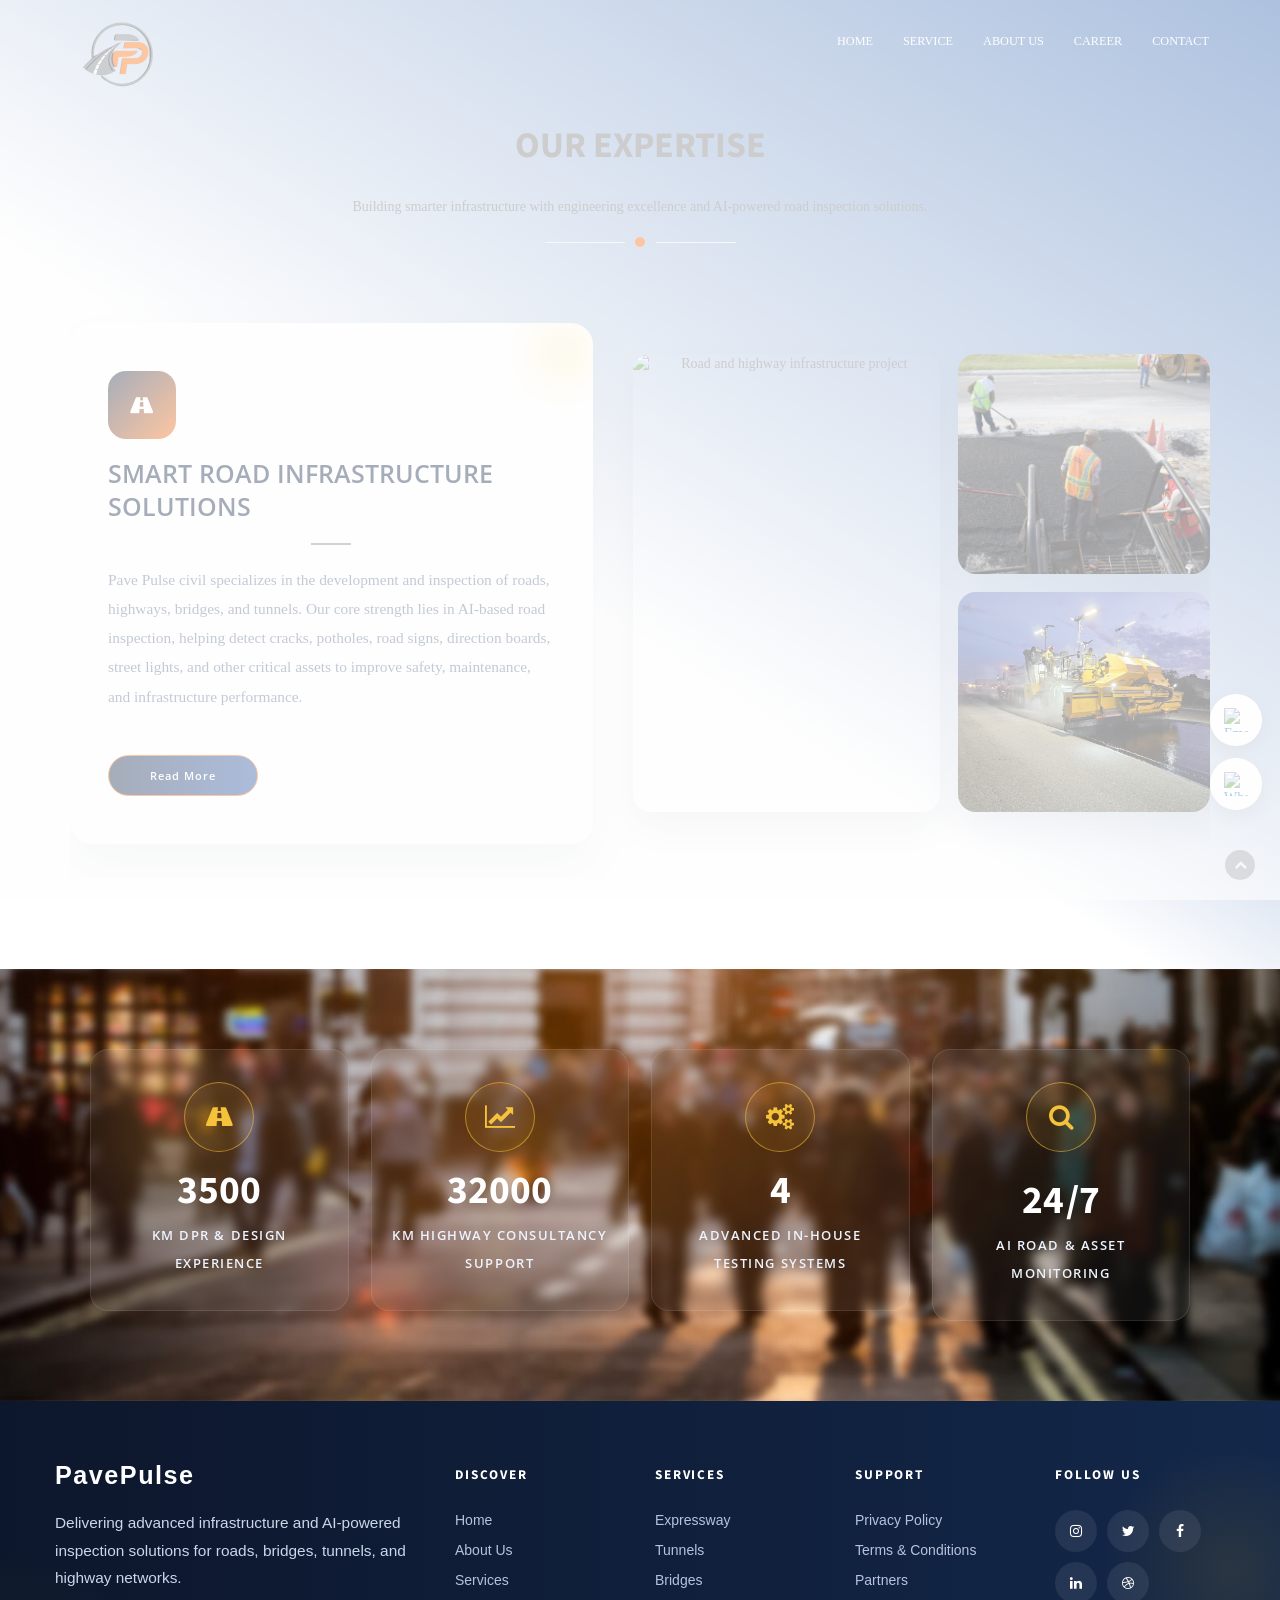
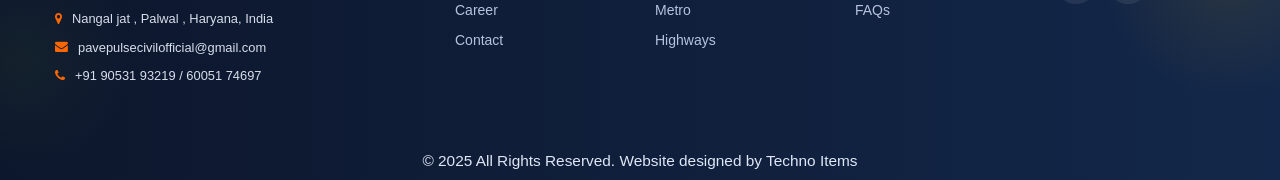
==== about/index.html @ 7c5431e7 "changes" ====
<!doctype html>
<html class="no-js" lang="en">
<head>
    <meta charset="utf-8">
    <meta http-equiv="X-UA-Compatible" content="IE=edge,chrome=1">
    <meta name="description" content="About PavePulse - Learn more about our process, case study, and team.">
    <meta name="viewport" content="width=device-width, initial-scale=1">
    <title>Pave Pulse Civil</title>
    <link rel="icon" href="../assets/images/logo.png" type="image/png">
    <!--Google Fonts link-->
    <link href="https://fonts.googleapis.com/css?family=Source+Sans+Pro:300,300i,400,400i,600,600i,700,700i" rel="stylesheet">
    <link href="https://fonts.googleapis.com/css?family=Open+Sans:300,400,400i,600,600i,700,700i" rel="stylesheet">
    <link rel="stylesheet" href="https://fonts.googleapis.com/css2?family=Kablammo&amp;family=League+Spartan:wght@100..900&amp;family=Playwrite+GB+S:ital,wght@0,100..400;1,100..400&amp;display=swap" />

    <link rel="stylesheet" href="../assets/css/iconfont.css">
    <link rel="stylesheet" href="https://cdnjs.cloudflare.com/ajax/libs/font-awesome/4.7.0/css/font-awesome.min.css">

    <link rel="stylesheet" href="../assets/css/bootstrap.min.css">
    <link href="https://cdnjs.cloudflare.com/ajax/libs/magnific-popup.js/1.1.0/magnific-popup.min.css" rel="stylesheet">

    <link href="https://cdnjs.cloudflare.com/ajax/libs/slick-carousel/1.8.1/slick.min.css" rel="stylesheet">
    <link href="https://cdnjs.cloudflare.com/ajax/libs/slick-carousel/1.8.1/slick-theme.min.css" rel="stylesheet">

    <!--Theme custom css -->
    <link rel="stylesheet" href="../assets/css/style.css">

    <!--Theme Responsive css-->
    <link rel="stylesheet" href="../assets/css/responsive.css" />
</head>

<body data-spy="scroll" data-target=".navbar-collapse">

    <div class="preloader">
        <div class="loaded">&nbsp;</div>
    </div>
    <div class="culmn">
        <div id="header-placeholder"></div>

        <!-- Study Section -->
        <section id="study" class="study text-center wow fadeIn" data-wow-duration="2s" data-wow-dealy="1.5s">
            <div class="container">
                <div class="main_study_area sections">
                    <div class="head_title text-center">
                        <h2>OUR EXPERTISE</h2>
                        <div class="subtitle">
                            Building smarter infrastructure with engineering excellence and AI-powered road inspection solutions.
                        </div>
                        <div class="separator"></div>
                    </div>

                    <div class="study-layout">
                        <div class="study-text-panel">
                            <div class="study-card">
                                <div class="s_study_icon">
                                    <i class="fa fa-road"></i>
                                </div>
                                <h4>SMART ROAD INFRASTRUCTURE SOLUTIONS</h4>
                                <div class="separator3"></div>
                                <p>
                                    Pave Pulse civil specializes in the development and inspection of roads, highways, bridges, and tunnels. Our core strength lies in AI-based road inspection, helping detect cracks, potholes, road signs, direction boards, street lights, and other critical assets to improve safety, maintenance, and infrastructure performance.
                                </p>
                                <a href="#" class="btn btn-lg">Read More</a>
                            </div>
                        </div>

                        <div class="study-gallery-panel">
                            <div class="single_study_gallery">
                                <div class="gallery-item gallery-item--tall">
                                    <img src="../assets/images/build1.jpg" alt="Road and highway infrastructure project" />
                                </div>
                                <div class="gallery-item">
                                    <img src="../assets/images/build2.jpg" alt="Bridge and civil engineering work" />
                                </div>
                                <div class="gallery-item gallery-item--small">
                                    <img src="../assets/images/build3.jpg" alt="AI-based road inspection and monitoring" />
                                </div>
                            </div>
                        </div>
                    </div>
                </div>
            </div>
        </section>
        <!-- End off Study Section -->

        <!-- Counter Section -->
        <section id="counter" class="counter">
            <div class="video_overlay">
                <div class="container">
                    <div class="main_counter_area text-center">
                        <div class="counter-grid">
                            <div class="single_counter">
                                <div class="single_counter_item">
                                    <i class="fa fa-road"></i>
                                    <h2 class="statistic-counter">3500</h2>
                                    <h4>KM DPR & Design Experience</h4>
                                </div>
                            </div>

                            <div class="single_counter">
                                <div class="single_counter_item">
                                    <i class="fa fa-line-chart"></i>
                                    <h2 class="statistic-counter">32000</h2>
                                    <h4>KM Highway Consultancy Support</h4>
                                </div>
                            </div>

                            <div class="single_counter">
                                <div class="single_counter_item">
                                    <i class="fa fa-cogs"></i>
                                    <h2 class="statistic-counter">4</h2>
                                    <h4>Advanced In-House Testing Systems</h4>
                                </div>
                            </div>

                            <div class="single_counter">
                                <div class="single_counter_item">
                                    <i class="fa fa-search"></i>
                                    <h2 style="display:flex; align-items:center; justify-content:center; gap:2px; margin:10px 0;">
                                        <span class="statistic-counter" style="display:inline-block;">24</span>
                                        <span style="display:inline-block;">/7</span>
                                    </h2>
                                    <h4>AI Road & Asset Monitoring</h4>
                                </div>
                            </div>
                        </div>
                    </div>
                </div>
            </div>
        </section> <!-- End of counter section -->

        <div id="footer-placeholder"></div>
    </div>

    <!-- START SCROLL TO TOP  -->
    <div class="scrollup">
        <a href="#"><i class="fa fa-chevron-up"></i></a>
    </div>

    <script src="../assets/js/vendor/jquery-1.11.2.min.js"></script>
    <script src="../assets/js/vendor/bootstrap.min.js"></script>

    <!-- Slick JS -->
    <script src="https://cdnjs.cloudflare.com/ajax/libs/slick-carousel/1.8.1/slick.min.js"></script>
    <script src="../assets/js/plugins.js"></script>
    <script src="../assets/js/main.js"></script>
        <script>
        fetch("../header.html")
        .then(response => response.text())
        .then(data => {
            document.getElementById("header-placeholder").innerHTML = data;
        });

        fetch("../footer.html")
        .then(response => response.text())
        .then(data => {
            document.getElementById("footer-placeholder").innerHTML = data;
        });
    </script>

</body>
</html>
---- assets/css/iconfont.css ----
/*********************************************************************

*  Icon pack: bootstrapThemesCo-icon
*  This Icon pack created by: http://bootstrapthemes.co
*
*  Please keep this disclaimer with my code if you use it. Thanks. :-)
*  Got feedback or questions, ask here:
*  https://github.com/bootstrapthemesco/bootstrapthemes.co/issues

*********************************************************************/

@font-face {
    font-family: 'bootstrapThemesCo-icon';
    src:    url('../fonts/bootstrapThemesCo-icon.eot?dcpptv');
    src:    url('../fonts/bootstrapThemesCo-icon.eot?dcpptv#iefix') format('embedded-opentype'),
        url('../fonts/bootstrapThemesCo-icon.ttf?dcpptv') format('truetype'),
        url('../fonts/bootstrapThemesCo-icon.woff?dcpptv') format('woff'),
        url('../fonts/bootstrapThemesCo-icon.svg?dcpptv#bootstrapThemesCo-icon') format('svg');
    font-weight: normal;
    font-style: normal;
}

.icon {
    /* use !important to prevent issues with browser extensions that change fonts */
    font-family: 'bootstrapThemesCo-icon' !important;
    speak: none;
    font-style: normal;
    font-weight: normal;
    font-variant: normal;
    text-transform: none;
    line-height: 1;

    /* Better Font Rendering =========== */
    -webkit-font-smoothing: antialiased;
    -moz-osx-font-smoothing: grayscale;
}

.icon-agenda:before {
    content: "\eaca";
}
.icon-art:before {
    content: "\eacb";
}
.icon-picture2:before {
    content: "\e827";
}
.icon-bag:before {
    content: "\eacc";
}
.icon-eccommerce:before {
    content: "\eacf";
}
.icon-clock3:before {
    content: "\ead0";
}
.icon-clothes:before {
    content: "\ead1";
}
.icon-commerce-1:before {
    content: "\ead2";
}
.icon-commerce2:before {
    content: "\ead3";
}
.icon-computer2:before {
    content: "\ead4";
}
.icon-crown:before {
    content: "\ead5";
}
.icon-cup:before {
    content: "\ead6";
}
.icon-resturent:before {
    content: "\ead7";
}
.icon-birthday:before {
    content: "\ead8";
}
.icon-drinks:before {
    content: "\ead9";
}
.icon-drinks1:before {
    content: "\eada";
}
.icon-cup1:before {
    content: "\eadb";
}
.icon-pizza1:before {
    content: "\eadc";
}
.icon-bear1:before {
    content: "\eadd";
}
.icon-burger:before {
    content: "\eade";
}
.icon-food-9:before {
    content: "\eadf";
}
.icon-food-10:before {
    content: "\eae0";
}
.icon-food-11:before {
    content: "\eae1";
}
.icon-food-12:before {
    content: "\eae2";
}
.icon-food:before {
    content: "\eae3";
}
.icon-home2:before {
    content: "\eae4";
}
.icon-justice:before {
    content: "\eae5";
}
.icon-light-1:before {
    content: "\eae6";
}
.icon-light:before {
    content: "\eae7";
}
.icon-medical-12:before {
    content: "\eae8";
}
.icon-medical-22:before {
    content: "\eae9";
}
.icon-medical2:before {
    content: "\eaea";
}
.icon-money2:before {
    content: "\eaeb";
}
.icon-mountain:before {
    content: "\eaec";
}
.icon-multimedia-12:before {
    content: "\eaed";
}
.icon-multimedia2:before {
    content: "\eaee";
}
.icon-music-1:before {
    content: "\eaef";
}
.icon-music-2:before {
    content: "\eaf0";
}
.icon-music:before {
    content: "\eaf1";
}
.icon-party-1:before {
    content: "\eaf2";
}
.icon-party:before {
    content: "\eaf3";
}
.icon-people-14:before {
    content: "\eaf4";
}
.icon-people-22:before {
    content: "\eaf5";
}
.icon-people-32:before {
    content: "\eaf6";
}
.icon-people-42:before {
    content: "\eaf7";
}
.icon-people:before {
    content: "\eaf8";
}
.icon-planet:before {
    content: "\eaf9";
}
.icon-present:before {
    content: "\eafa";
}
.icon-restaurant-1:before {
    content: "\eafb";
}
.icon-restaurant2:before {
    content: "\eafc";
}
.icon-science-1:before {
    content: "\eafd";
}
.icon-science:before {
    content: "\eafe";
}
.icon-shapes:before {
    content: "\eaff";
}
.icon-size:before {
    content: "\eb00";
}
.icon-technology-12:before {
    content: "\eb02";
}
.icon-technology-22:before {
    content: "\eb03";
}
.icon-technology:before {
    content: "\eb04";
}
.icon-tool-12:before {
    content: "\eb05";
}
.icon-tool-22:before {
    content: "\eb06";
}
.icon-tool-32:before {
    content: "\eb07";
}
.icon-tool:before {
    content: "\eb08";
}
.icon-typography:before {
    content: "\eb09";
}
.icon-vintage-1:before {
    content: "\eb0a";
}
.icon-vintage-2:before {
    content: "\eb0b";
}
.icon-vintage2:before {
    content: "\eb0c";
}
.icon-wrench:before {
    content: "\eb0d";
}
.icon-bank31:before {
    content: "\e902";
}
.icon-bank45:before {
    content: "\e903";
}
.icon-bank53:before {
    content: "\e904";
}
.icon-bank110:before {
    content: "\e905";
}
.icon-bank111:before {
    content: "\e906";
}
.icon-cards3:before {
    content: "\e907";
}
.icon-bank48:before {
    content: "\e908";
}
.icon-money-6:before {
    content: "\e909";
}
.icon-id19:before {
    content: "\e90a";
}
.icon-cellphone:before {
    content: "\e90b";
}
.icon-money-7:before {
    content: "\e90c";
}
.icon-id-card42:before {
    content: "\e90d";
}
.icon-business-20:before {
    content: "\e90e";
}
.icon-business-17:before {
    content: "\e90f";
}
.icon-money385:before {
    content: "\e910";
}
.icon-debit-card15:before {
    content: "\e911";
}
.icon-credit-card31:before {
    content: "\e912";
}
.icon-business-18:before {
    content: "\e913";
}
.icon-payment-method9:before {
    content: "\e914";
}
.icon-money383:before {
    content: "\e9a3";
}
.icon-cash3:before {
    content: "\e915";
}
.icon-currency43:before {
    content: "\e916";
}
.icon-money-14:before {
    content: "\e917";
}
.icon-money-1:before {
    content: "\e91a";
}
.icon-money389:before {
    content: "\e9a5";
}
.icon-currency31:before {
    content: "\e967";
}
.icon-currency33:before {
    content: "\e968";
}
.icon-dollar-symbol10:before {
    content: "\e972";
}
.icon-business-210:before {
    content: "\eace";
}
.icon-dollar-symbol17:before {
    content: "\e973";
}
.icon-archives:before {
    content: "\e91b";
}
.icon-light-bulb53:before {
    content: "\e991";
}
.icon-money:before {
    content: "\ea64";
}
.icon-paper:before {
    content: "\e91c";
}
.icon-id-card9:before {
    content: "\e91d";
}
.icon-business-5:before {
    content: "\e91e";
}
.icon-business-22:before {
    content: "\e91f";
}
.icon-license:before {
    content: "\e822";
}
.icon-beach:before {
    content: "\e920";
}
.icon-baggage29:before {
    content: "\e921";
}
.icon-bag73:before {
    content: "\e922";
}
.icon-bank24:before {
    content: "\e923";
}
.icon-bank106:before {
    content: "\e925";
}
.icon-business-110:before {
    content: "\eacd";
}
.icon-graphs4:before {
    content: "\e926";
}
.icon-graphic78:before {
    content: "\e929";
}
.icon-line-graphic9:before {
    content: "\e92a";
}
.icon-business-30:before {
    content: "\e92b";
}
.icon-graphic:before {
    content: "\e92c";
}
.icon-business-9:before {
    content: "\e92e";
}
.icon-business-26:before {
    content: "\e931";
}
.icon-stats47:before {
    content: "\e933";
}
.icon-stats42:before {
    content: "\e934";
}
.icon-data56:before {
    content: "\e935";
}
.icon-line-graphic8:before {
    content: "\e936";
}
.icon-business72:before {
    content: "\e937";
}
.icon-monitor:before {
    content: "\e938";
}
.icon-arrow-1:before {
    content: "\e939";
}
.icon-computer:before {
    content: "\e93a";
}
.icon-business-8:before {
    content: "\e93b";
}
.icon-basket36:before {
    content: "\e93f";
}
.icon-bill10:before {
    content: "\e940";
}
.icon-bill13:before {
    content: "\e941";
}
.icon-briefcase30:before {
    content: "\e942";
}
.icon-building112:before {
    content: "\e94a";
}
.icon-building134:before {
    content: "\e94b";
}
.icon-building143:before {
    content: "\e94c";
}
.icon-business15:before {
    content: "\e94d";
}
.icon-business70:before {
    content: "\e94e";
}
.icon-businessman30:before {
    content: "\e94f";
}
.icon-businessman285:before {
    content: "\e950";
}
.icon-butchery:before {
    content: "\e951";
}
.icon-case3:before {
    content: "\e952";
}
.icon-chart6:before {
    content: "\e953";
}
.icon-circular-arrows9:before {
    content: "\e954";
}
.icon-city39:before {
    content: "\e955";
}
.icon-closed3:before {
    content: "\e956";
}
.icon-cloud-storage9:before {
    content: "\e957";
}
.icon-coffee-cup5:before {
    content: "\e958";
}
.icon-cogwheel50:before {
    content: "\e959";
}
.icon-cogwheels16:before {
    content: "\e95a";
}
.icon-coin:before {
    content: "\e95b";
}
.icon-computer-screen50:before {
    content: "\e95c";
}
.icon-computer-screen19:before {
    content: "\e95d";
}
.icon-computer-screen20:before {
    content: "\e95e";
}
.icon-computer-screen22:before {
    content: "\e95f";
}
.icon-credit-card28:before {
    content: "\e960";
}
.icon-computer-screen21:before {
    content: "\e962";
}
.icon-computer-screen49:before {
    content: "\e965";
}
.icon-computering:before {
    content: "\e966";
}
.icon-curriculum4:before {
    content: "\e969";
}
.icon-customer-service8:before {
    content: "\e96a";
}
.icon-cute:before {
    content: "\e96b";
}
.icon-data63:before {
    content: "\e96c";
}
.icon-delivery48:before {
    content: "\e96d";
}
.icon-dessert45:before {
    content: "\e96e";
}
.icon-diamond6:before {
    content: "\e96f";
}
.icon-document286:before {
    content: "\e970";
}
.icon-file273:before {
    content: "\e977";
}
.icon-file294:before {
    content: "\e978";
}
.icon-file322:before {
    content: "\e979";
}
.icon-folder61:before {
    content: "\e97a";
}
.icon-game91:before {
    content: "\e97b";
}
.icon-garbage43:before {
    content: "\e97c";
}
.icon-golden4:before {
    content: "\e97d";
}
.icon-graph36:before {
    content: "\e97e";
}
.icon-graphic75:before {
    content: "\e97f";
}
.icon-group47:before {
    content: "\e980";
}
.icon-handshake5:before {
    content: "\e981";
}
.icon-handshake7:before {
    content: "\e982";
}
.icon-heart388:before {
    content: "\e983";
}
.icon-heart389:before {
    content: "\e984";
}
.icon-heater1:before {
    content: "\e985";
}
.icon-human57:before {
    content: "\e988";
}
.icon-industrial8:before {
    content: "\e989";
}
.icon-industrial20:before {
    content: "\e98a";
}
.icon-industry7:before {
    content: "\e98b";
}
.icon-insect31:before {
    content: "\e98c";
}
.icon-lamp43:before {
    content: "\e98d";
}
.icon-letter124:before {
    content: "\e98e";
}
.icon-money514:before {
    content: "\e9aa";
}
.icon-letters24:before {
    content: "\e98f";
}
.icon-envelope126:before {
    content: "\e975";
}
.icon-check-1:before {
    content: "\ea13";
}
.icon-mail113:before {
    content: "\e998";
}
.icon-levels5:before {
    content: "\e990";
}
.icon-lock133:before {
    content: "\e992";
}
.icon-logistics16:before {
    content: "\e993";
}
.icon-logistics51:before {
    content: "\e994";
}
.icon-loudspeaker30:before {
    content: "\e995";
}
.icon-magnifying-glass66:before {
    content: "\e996";
}
.icon-magnifying-glass86:before {
    content: "\e997";
}
.icon-man78:before {
    content: "\e999";
}
.icon-man523:before {
    content: "\e99a";
}
.icon-managers:before {
    content: "\e99b";
}
.icon-map12:before {
    content: "\e99c";
}
.icon-market13:before {
    content: "\e99d";
}
.icon-men24:before {
    content: "\e99f";
}
.icon-men56:before {
    content: "\e9a0";
}
.icon-milk6:before {
    content: "\e9a1";
}
.icon-money210:before {
    content: "\e9a2";
}
.icon-money409:before {
    content: "\e9a6";
}
.icon-money441:before {
    content: "\e9a8";
}
.icon-money502:before {
    content: "\e9a9";
}
.icon-money386:before {
    content: "\e9a4";
}
.icon-money570:before {
    content: "\e9ab";
}
.icon-multimedia-option25:before {
    content: "\e9ac";
}
.icon-news20:before {
    content: "\e9ad";
}
.icon-notepad23:before {
    content: "\e9ae";
}
.icon-package28:before {
    content: "\e9af";
}
.icon-paperclip1:before {
    content: "\e9b0";
}
.icon-payment-method8:before {
    content: "\e9b1";
}
.icon-pencil157:before {
    content: "\e9b2";
}
.icon-percentage3:before {
    content: "\e9b3";
}
.icon-person256:before {
    content: "\e9b4";
}
.icon-phone34:before {
    content: "\e9b5";
}
.icon-pin139:before {
    content: "\e9b6";
}
.icon-printed3:before {
    content: "\e9b7";
}
.icon-profession10:before {
    content: "\e9b9";
}
.icon-professional4:before {
    content: "\e9ba";
}
.icon-professional5:before {
    content: "\e9bb";
}
.icon-real-estate2:before {
    content: "\e9bc";
}
.icon-save13:before {
    content: "\e9bd";
}
.icon-scarecrow2:before {
    content: "\e9be";
}
.icon-settings18:before {
    content: "\e9bf";
}
.icon-supermarket39:before {
    content: "\e9cf";
}
.icon-supermarket41:before {
    content: "\e9d0";
}
.icon-shopper22:before {
    content: "\e9c2";
}
.icon-shopping-basket8:before {
    content: "\e9c3";
}
.icon-shopping-1:before {
    content: "\ea85";
}
.icon-shopping1:before {
    content: "\e9c4";
}
.icon-shopping2:before {
    content: "\e9c5";
}
.icon-smartphone260:before {
    content: "\e9c6";
}
.icon-spam:before {
    content: "\e9c7";
}
.icon-speech-bubble68:before {
    content: "\e9c8";
}
.icon-speech-bubble142:before {
    content: "\e9c9";
}
.icon-stats56:before {
    content: "\e9cb";
}
.icon-stick-man200:before {
    content: "\e9cc";
}
.icon-shop:before {
    content: "\e9c0";
}
.icon-store19:before {
    content: "\e9cd";
}
.icon-house85:before {
    content: "\e987";
}
.icon-business-10:before {
    content: "\ea02";
}
.icon-suitcase89:before {
    content: "\e9ce";
}
.icon-money421:before {
    content: "\e9a7";
}
.icon-tag20:before {
    content: "\e9d2";
}
.icon-targeting11:before {
    content: "\e9d3";
}
.icon-worker51:before {
    content: "\e9ea";
}
.icon-telemarketer6:before {
    content: "\e9d4";
}
.icon-telemarketer32:before {
    content: "\e9d5";
}
.icon-telephone197:before {
    content: "\e9d6";
}
.icon-telephone208:before {
    content: "\e9d7";
}
.icon-printer13:before {
    content: "\e9b8";
}
.icon-tool294:before {
    content: "\e9d8";
}
.icon-tool724:before {
    content: "\e9d9";
}
.icon-tool800:before {
    content: "\e9da";
}
.icon-tool1074:before {
    content: "\e9db";
}
.icon-transport224:before {
    content: "\e9dc";
}
.icon-transport796:before {
    content: "\e9dd";
}
.icon-transport1088:before {
    content: "\e9de";
}
.icon-transport1089:before {
    content: "\e9df";
}
.icon-triangle25:before {
    content: "\e9e0";
}
.icon-user216:before {
    content: "\e9e1";
}
.icon-vacations2:before {
    content: "\e9e2";
}
.icon-white79:before {
    content: "\e9e4";
}
.icon-winner64:before {
    content: "\e9e5";
}
.icon-woman243:before {
    content: "\e9e6";
}
.icon-worker:before {
    content: "\e9e7";
}
.icon-worker43:before {
    content: "\e9e8";
}
.icon-worker44:before {
    content: "\e9e9";
}
.icon-working15:before {
    content: "\e9eb";
}
.icon-world80:before {
    content: "\e9ec";
}
.icon-arrows-1:before {
    content: "\e9ed";
}
.icon-arrows-2:before {
    content: "\e9ee";
}
.icon-arrows-3:before {
    content: "\e9ef";
}
.icon-arrows:before {
    content: "\e9f0";
}
.icon-avatar:before {
    content: "\e9f1";
}
.icon-ball:before {
    content: "\e9f2";
}
.icon-box:before {
    content: "\e9f3";
}
.icon-boxes:before {
    content: "\e9f4";
}
.icon-building:before {
    content: "\e9f5";
}
.icon-buildings-1:before {
    content: "\e9f6";
}
.icon-buildings-2:before {
    content: "\e9f7";
}
.icon-buildings-3:before {
    content: "\e9f8";
}
.icon-buildings-4:before {
    content: "\e9f9";
}
.icon-buildings-5:before {
    content: "\e9fa";
}
.icon-buildings:before {
    content: "\e9fb";
}
.icon-business-1:before {
    content: "\e9fc";
}
.icon-business-2:before {
    content: "\e9fd";
}
.icon-business-3:before {
    content: "\e9fe";
}
.icon-business-4:before {
    content: "\e9ff";
}
.icon-business-6:before {
    content: "\ea00";
}
.icon-business-7:before {
    content: "\ea01";
}
.icon-business-11:before {
    content: "\ea03";
}
.icon-business-12:before {
    content: "\ea04";
}
.icon-business-13:before {
    content: "\ea05";
}
.icon-business-14:before {
    content: "\ea06";
}
.icon-business-15:before {
    content: "\ea07";
}
.icon-business-19:before {
    content: "\ea08";
}
.icon-business-21:before {
    content: "\ea09";
}
.icon-business-24:before {
    content: "\ea0b";
}
.icon-business-25:before {
    content: "\ea0c";
}
.icon-business-27:before {
    content: "\ea0d";
}
.icon-business-29:before {
    content: "\ea0f";
}
.icon-business-32:before {
    content: "\ea10";
}
.icon-business-33:before {
    content: "\ea11";
}
.icon-business:before {
    content: "\ea12";
}
.icon-check:before {
    content: "\ea14";
}
.icon-circle-4:before {
    content: "\ea15";
}
.icon-circle:before {
    content: "\ea16";
}
.icon-city:before {
    content: "\ea17";
}
.icon-clock-1:before {
    content: "\ea18";
}
.icon-clock:before {
    content: "\ea19";
}
.icon-coins-1:before {
    content: "\ea1a";
}
.icon-coins-2:before {
    content: "\ea1b";
}
.icon-coins-3:before {
    content: "\ea1c";
}
.icon-coins:before {
    content: "\ea1d";
}
.icon-commerce:before {
    content: "\ea1e";
}
.icon-computer-1:before {
    content: "\ea1f";
}
.icon-computer-2:before {
    content: "\ea20";
}
.icon-computer-3:before {
    content: "\ea21";
}
.icon-computer-4:before {
    content: "\ea22";
}
.icon-computer-5:before {
    content: "\ea23";
}
.icon-computer-6:before {
    content: "\ea24";
}
.icon-computer-7:before {
    content: "\ea25";
}
.icon-computer-8:before {
    content: "\ea26";
}
.icon-connection-1:before {
    content: "\ea27";
}
.icon-connection:before {
    content: "\ea29";
}
.icon-construction-1:before {
    content: "\ea2a";
}
.icon-construction-2:before {
    content: "\ea2b";
}
.icon-construction-3:before {
    content: "\ea2c";
}
.icon-construction-4:before {
    content: "\ea2d";
}
.icon-construction-5:before {
    content: "\ea2e";
}
.icon-construction-6:before {
    content: "\ea2f";
}
.icon-construction-7:before {
    content: "\ea30";
}
.icon-construction-8:before {
    content: "\ea31";
}
.icon-construction-9:before {
    content: "\ea32";
}
.icon-construction-10:before {
    content: "\ea33";
}
.icon-construction-11:before {
    content: "\ea34";
}
.icon-construction2:before {
    content: "\ea35";
}
.icon-cut-1:before {
    content: "\ea36";
}
.icon-cut:before {
    content: "\ea37";
}
.icon-database:before {
    content: "\ea38";
}
.icon-farm:before {
    content: "\ea39";
}
.icon-folder:before {
    content: "\ea3a";
}
.icon-game-1:before {
    content: "\ea3b";
}
.icon-game-2:before {
    content: "\ea3c";
}
.icon-game:before {
    content: "\ea3d";
}
.icon-gear:before {
    content: "\ea3e";
}
.icon-gym:before {
    content: "\ea3f";
}
.icon-health:before {
    content: "\ea40";
}
.icon-home-1:before {
    content: "\ea41";
}
.icon-home-2:before {
    content: "\ea42";
}
.icon-home:before {
    content: "\ea43";
}
.icon-interface-1:before {
    content: "\ea44";
}
.icon-interface-2:before {
    content: "\ea45";
}
.icon-interface-3:before {
    content: "\ea46";
}
.icon-interface-4:before {
    content: "\ea47";
}
.icon-interface:before {
    content: "\ea48";
}
.icon-internet:before {
    content: "\ea49";
}
.icon-man-1:before {
    content: "\ea4b";
}
.icon-man-2:before {
    content: "\ea4c";
}
.icon-man-3:before {
    content: "\ea4d";
}
.icon-man:before {
    content: "\ea4e";
}
.icon-market:before {
    content: "\ea4f";
}
.icon-medical-1:before {
    content: "\ea50";
}
.icon-medical-2:before {
    content: "\ea51";
}
.icon-medical-3:before {
    content: "\ea52";
}
.icon-medical-4:before {
    content: "\ea53";
}
.icon-medical-5:before {
    content: "\ea54";
}
.icon-medical-6:before {
    content: "\ea55";
}
.icon-medical-7:before {
    content: "\ea56";
}
.icon-medical-8:before {
    content: "\ea57";
}
.icon-medical-9:before {
    content: "\ea58";
}
.icon-medical:before {
    content: "\ea59";
}
.icon-money-2:before {
    content: "\ea5a";
}
.icon-money-3:before {
    content: "\ea5b";
}
.icon-money-4:before {
    content: "\ea5c";
}
.icon-money-5:before {
    content: "\ea5d";
}
.icon-money-8:before {
    content: "\ea5e";
}
.icon-money-9:before {
    content: "\ea5f";
}
.icon-money-10:before {
    content: "\ea60";
}
.icon-money-11:before {
    content: "\ea61";
}
.icon-money-12:before {
    content: "\ea62";
}
.icon-money-13:before {
    content: "\ea63";
}
.icon-monitor-1:before {
    content: "\ea65";
}
.icon-multimedia-1:before {
    content: "\ea66";
}
.icon-multimedia:before {
    content: "\ea67";
}
.icon-nature-1:before {
    content: "\ea68";
}
.icon-nature-2:before {
    content: "\ea69";
}
.icon-nature-3:before {
    content: "\ea6a";
}
.icon-nature:before {
    content: "\ea6b";
}
.icon-net:before {
    content: "\ea6c";
}
.icon-night:before {
    content: "\ea6d";
}
.icon-notebook:before {
    content: "\ea6e";
}
.icon-people-1:before {
    content: "\ea6f";
}
.icon-people-2:before {
    content: "\ea70";
}
.icon-people-3:before {
    content: "\ea71";
}
.icon-people-4:before {
    content: "\ea72";
}
.icon-people-5:before {
    content: "\ea73";
}
.icon-people-6:before {
    content: "\ea74";
}
.icon-people-7:before {
    content: "\ea75";
}
.icon-people-8:before {
    content: "\ea76";
}
.icon-people-9:before {
    content: "\ea77";
}
.icon-people-10:before {
    content: "\ea78";
}
.icon-people-11:before {
    content: "\ea79";
}
.icon-people-12:before {
    content: "\ea7a";
}
.icon-people-13:before {
    content: "\ea7b";
}
.icon-phone:before {
    content: "\ea7c";
}
.icon-player:before {
    content: "\ea7d";
}
.icon-restaurant:before {
    content: "\ea7e";
}
.icon-river:before {
    content: "\ea7f";
}
.icon-road:before {
    content: "\ea80";
}
.icon-school:before {
    content: "\ea81";
}
.icon-scissors:before {
    content: "\ea82";
}
.icon-shop2:before {
    content: "\ea84";
}
.icon-shopping:before {
    content: "\ea86";
}
.icon-shovel:before {
    content: "\ea87";
}
.icon-sign:before {
    content: "\ea88";
}
.icon-signature:before {
    content: "\ea89";
}
.icon-social-media-1:before {
    content: "\ea8a";
}
.icon-connection-2:before {
    content: "\ea28";
}
.icon-social-media-2:before {
    content: "\ea8b";
}
.icon-social-media-3:before {
    content: "\ea8c";
}
.icon-social-media-4:before {
    content: "\ea8d";
}
.icon-social-media-5:before {
    content: "\ea8e";
}
.icon-social-media-6:before {
    content: "\ea8f";
}
.icon-social-media-7:before {
    content: "\ea90";
}
.icon-social-media-8:before {
    content: "\ea91";
}
.icon-social-media-9:before {
    content: "\ea92";
}
.icon-social-media-10:before {
    content: "\ea93";
}
.icon-link2:before {
    content: "\ea4a";
}
.icon-social-media-11:before {
    content: "\ea94";
}
.icon-social-media-12:before {
    content: "\ea95";
}
.icon-social-media-13:before {
    content: "\ea96";
}
.icon-social-media-14:before {
    content: "\ea97";
}
.icon-social-media-15:before {
    content: "\ea98";
}
.icon-social-media-16:before {
    content: "\ea99";
}
.icon-social-media:before {
    content: "\ea9a";
}
.icon-social:before {
    content: "\ea9b";
}
.icon-sport:before {
    content: "\ea9c";
}
.icon-sports-1:before {
    content: "\ea9d";
}
.icon-sports-2:before {
    content: "\ea9e";
}
.icon-sports-3:before {
    content: "\ea9f";
}
.icon-sports:before {
    content: "\eaa0";
}
.icon-statistics:before {
    content: "\eaa2";
}
.icon-suitcase-1:before {
    content: "\eaa3";
}
.icon-suitcase:before {
    content: "\eaa4";
}
.icon-summer-1:before {
    content: "\eaa5";
}
.icon-summer:before {
    content: "\eaa6";
}
.icon-syringe:before {
    content: "\eaa7";
}
.icon-target:before {
    content: "\eaa8";
}
.icon-technology-1:before {
    content: "\eaa9";
}
.icon-technology-2:before {
    content: "\eaaa";
}
.icon-technology-3:before {
    content: "\eaab";
}
.icon-technology-4:before {
    content: "\eaac";
}
.icon-technology-5:before {
    content: "\eaad";
}
.icon-technology-6:before {
    content: "\eaae";
}
.icon-technology-7:before {
    content: "\eaaf";
}
.icon-technology-8:before {
    content: "\eab0";
}
.icon-technology-9:before {
    content: "\eab1";
}
.icon-technology-10:before {
    content: "\eab2";
}
.icon-technology-11:before {
    content: "\eab3";
}
.icon-tool-1:before {
    content: "\eab4";
}
.icon-tool-2:before {
    content: "\eab5";
}
.icon-tool-3:before {
    content: "\eab6";
}
.icon-tool-4:before {
    content: "\eab7";
}
.icon-tool-5:before {
    content: "\eab8";
}
.icon-tool-6:before {
    content: "\eab9";
}
.icon-tool-7:before {
    content: "\eaba";
}
.icon-tool-8:before {
    content: "\eabb";
}
.icon-transport-1:before {
    content: "\eabc";
}
.icon-transport-2:before {
    content: "\eabd";
}
.icon-transport-3:before {
    content: "\eabe";
}
.icon-transport-4:before {
    content: "\eabf";
}
.icon-transport-5:before {
    content: "\eac0";
}
.icon-construction:before {
    content: "\e841";
}
.icon-transport-6:before {
    content: "\eac1";
}
.icon-transport-7:before {
    content: "\eac2";
}
.icon-transport-8:before {
    content: "\eac3";
}
.icon-transport-9:before {
    content: "\eac4";
}
.icon-transport:before {
    content: "\eac5";
}
.icon-travel:before {
    content: "\eac6";
}
.icon-upload:before {
    content: "\eac7";
}
.icon-vintage:before {
    content: "\eac8";
}
.icon-web:before {
    content: "\eac9";
}
.icon-apartment:before {
    content: "\e801";
}
.icon-magic-wand:before {
    content: "\e803";
}
.icon-trash2:before {
    content: "\e811";
}
.icon-eye:before {
    content: "\e81b";
}
.icon-graduation-hat:before {
    content: "\e821";
}
.icon-shirt:before {
    content: "\e82c";
}
.icon-cart:before {
    content: "\e82e";
}
.icon-map-marker:before {
    content: "\e833";
}
.icon-gift:before {
    content: "\e844";
}
.icon-rocket:before {
    content: "\e84b";
}
.icon-bus2:before {
    content: "\e84d";
}
.icon-car2:before {
    content: "\e84e";
}
.icon-bicycle2:before {
    content: "\e850";
}
.icon-earth:before {
    content: "\e853";
}
.icon-smile:before {
    content: "\e854";
}
.icon-sad2:before {
    content: "\e855";
}
.icon-neutral:before {
    content: "\e856";
}
.icon-smile2:before {
    content: "\eb01";
}
.icon-mustache:before {
    content: "\e857";
}
.icon-link:before {
    content: "\e86b";
}
.icon-unlink:before {
    content: "\e86c";
}
.icon-cross:before {
    content: "\e870";
}
.icon-menu:before {
    content: "\e871";
}
.icon-list:before {
    content: "\e872";
}
.icon-chevron-up:before {
    content: "\e873";
}
.icon-chevron-down:before {
    content: "\e874";
}
.icon-chevron-left:before {
    content: "\e875";
}
.icon-chevron-right:before {
    content: "\e876";
}
.icon-menu-circle:before {
    content: "\e87e";
}
.icon-cross-circle:before {
    content: "\e880";
}
.icon-plus-circle:before {
    content: "\e881";
}
.icon-circle-minus:before {
    content: "\e882";
}
.icon-arrow-up-circle:before {
    content: "\e883";
}
.icon-arrow-down-circle:before {
    content: "\e884";
}
.icon-arrow-left-circle:before {
    content: "\e885";
}
.icon-arrow-right-circle:before {
    content: "\e886";
}
.icon-chevron-up-circle:before {
    content: "\e887";
}
.icon-chevron-down-circle:before {
    content: "\e888";
}
.icon-chevron-left-circle:before {
    content: "\e889";
}
.icon-chevron-right-circle:before {
    content: "\e88a";
}
.icon-vplay:before {
    content: "\e900";
}
.icon-newsletter:before {
    content: "\e901";
}
.icon-star2:before {
    content: "\e814";
}
.icon-star-half2:before {
    content: "\e815";
}
.icon-star-empty:before {
    content: "\e816";
}
.icon-flag3:before {
    content: "\e817";
}
.icon-enter:before {
    content: "\e81f";
}
.icon-exit:before {
    content: "\e820";
}
.icon-heart-pulse:before {
    content: "\e840";
}
.icon-wheelchair:before {
    content: "\e851";
}
.icon-select:before {
    content: "\e852";
}
.icon-alarm:before {
    content: "\e858";
}
.icon-bullhorn:before {
    content: "\e859";
}
.icon-volume-high:before {
    content: "\e85a";
}
.icon-volume-medium:before {
    content: "\e85b";
}
.icon-volume-low:before {
    content: "\e85c";
}
.icon-volume:before {
    content: "\e85d";
}
.icon-mic2:before {
    content: "\e85e";
}
.icon-hourglass:before {
    content: "\e85f";
}
.icon-undo:before {
    content: "\e860";
}
.icon-redo:before {
    content: "\e861";
}
.icon-sync:before {
    content: "\e862";
}
.icon-history:before {
    content: "\e863";
}
.icon-clock2:before {
    content: "\e864";
}
.icon-bug:before {
    content: "\e869";
}
.icon-magnifier:before {
    content: "\e86f";
}
.icon-move:before {
    content: "\e87b";
}
.icon-warning:before {
    content: "\e87c";
}
.icon-question-circle:before {
    content: "\e87d";
}
.icon-crop:before {
    content: "\e88b";
}
.icon-frame-expand:before {
    content: "\e88c";
}
.icon-frame-contract:before {
    content: "\e88d";
}
.icon-layers2:before {
    content: "\e88e";
}
.icon-text-format:before {
    content: "\e890";
}
.icon-text-size:before {
    content: "\e892";
}
.icon-italic:before {
    content: "\e894";
}
.icon-underline:before {
    content: "\e895";
}
.icon-strikethrough:before {
    content: "\e896";
}
.icon-highlight:before {
    content: "\e897";
}
.icon-text-align-left:before {
    content: "\e898";
}
.icon-text-align-center:before {
    content: "\e899";
}
.icon-text-align-right:before {
    content: "\e89a";
}
.icon-text-align-justify:before {
    content: "\e89b";
}
.icon-line-spacing:before {
    content: "\e89c";
}
.icon-indent-increase:before {
    content: "\e89d";
}
.icon-indent-decrease:before {
    content: "\e89e";
}
.icon-page-break:before {
    content: "\e8a2";
}
.icon-hand:before {
    content: "\e8a5";
}
.icon-pointer-up:before {
    content: "\e8a6";
}
.icon-pointer-right:before {
    content: "\e8a7";
}
.icon-pointer-down:before {
    content: "\e8a8";
}
.icon-pointer-left:before {
    content: "\e8a9";
}
.icon-thumbs-up:before {
    content: "\e86d";
}
.icon-thumbs-down:before {
    content: "\e86e";
}
.icon-wine:before {
    content: "\e043";
}
.icon-mobile2:before {
    content: "\e000";
}
.icon-laptop2:before {
    content: "\e001";
}
.icon-desktop2:before {
    content: "\e002";
}
.icon-tablet2:before {
    content: "\e003";
}
.icon-phone2:before {
    content: "\e004";
}
.icon-adjustments:before {
    content: "\e01d";
}
.icon-map2:before {
    content: "\e025";
}
.icon-telescope:before {
    content: "\e02a";
}
.icon-tools:before {
    content: "\e033";
}
.icon-tools-2:before {
    content: "\e034";
}
.icon-scissors2:before {
    content: "\e035";
}
.icon-genius:before {
    content: "\e046";
}
.icon-chat:before {
    content: "\e049";
}
.icon-heart2:before {
    content: "\e04a";
}
---- assets/css/style.css ----
/*
Author: Bootstrapthemes
Author URI: http://bootstrapthemes.co
*/
/* ==========================================================================
   Author's custom styles
   ========================================================================== */
html,
body {
    background-color: #fff;
    font-size: 14px;
    color: #797979;
    width: 100%;
    padding: 0;
    margin-left: 0;
    margin-right: 0;
    font-weight: 300;
    width:100%;
    font-family: 'ralewayregular';
}
.preloader {
    position: fixed;
    top: 0;
    left: 0;
    right: 0;
    bottom: 0;
    background-color: #fefefe;
    z-index: 99999;
    height: 100%;
    width: 100%;
    overflow: hidden !important;
}

.loaded {
    width: 60px;
    height: 60px;
    position: absolute;
    left: 50%;
    top: 50%;
    background-image: url(../images/loading.gif);
    background-repeat: no-repeat;
    background-position: center;
    -moz-background-size: cover;
    background-size: cover;
    margin: -20px 0 0 -20px;
}
img {
    -moz-user-select: none;
    -webkit-user-select: none;
    -ms-user-select: none;
    user-select: none;
    -webkit-user-drag: none;
    user-drag: none;
}
a,
a:hover,
a:active,
a:focus {
    text-decoration: none;
    outline: none;
}
a,
button,
a span {
    -webkit-transition: 0.2s ease-in-out;
    -o-transition: 0.2s ease-in-out;
    transition: 0.2s ease-in-out;
}

.btn:focus,
.btn:active {
    outline: inherit;
}
*,
*:before,
*:after {
    -webkit-box-sizing: border-box;
    -moz-box-sizing: border-box;
    box-sizing: border-box;
    /*    direction: rtl;*/
}
p {
    margin: 0 0 15px;

}

.clear {
    clear: both;
}

img {
    max-width: 100%;
}
textarea,
input[type="text"],
input[type="password"],
input[type="datetime"],
input[type="datetime-local"],
input[type="date"],
input[type="month"],
input[type="time"],
input[type="week"],
input[type="number"],
input[type="email"],
input[type="url"],
input[type="search"],
input[type="tel"],
input[type="color"],
.uneditable-input {
    outline: none;
}

.form-control {
    display: inline-block;
    height: 38px;
    padding: 10px 2px;
    font-size: 14px;
    line-height: 1.42857143;
    color: #000;
    background-color: #fff;
    background-image: none;
    border: 0px solid #ccc;
    border-radius: 0px;
    -webkit-box-shadow: inset 0 0px 0px rgba(0,0,0,.00);
    box-shadow: inset 0 0px 0px rgba(0,0,0,.00);
    -webkit-transition: border-color ease-in-out .15s,-webkit-box-shadow ease-in-out .15s;
    -o-transition: border-color ease-in-out .15s,box-shadow ease-in-out .15s;
    transition: border-color ease-in-out .15s,box-shadow ease-in-out .15s;
    border-bottom: 2px solid #ddd;
}
/*.form-control:focus {
    border-color: #bcefeb;
}*/
.form-control:focus {
    border-color: #bcefeb;
    outline: 0;
    -webkit-box-shadow: inset 0 0px 0px rgba(0,0,0,.075),0 0 0px rgba(102,175,233,.6);
    box-shadow: inset 0 0px 0px rgba(0,0,0,.075),0 0 0px rgba(102,175,233,.6);
}
h1,
h2,
h3 {
    font-weight: 300;
    margin: 0;
}
h4,
h5 {
    font-weight: 300;
    margin: 0;
    line-height: 2rem;
}
h1 {
    font-family: 'Open Sans', sans-serif;
    font-weight: 700;
    /* font-size: 5.143rem; */
    font-size: 3.143rem;

    line-height: 5.5rem;
    color:#fff;
    letter-spacing: .4rem;
}
h2 {
    font-family: 'Source Sans Pro', sans-serif;
    font-size:2.571rem;
    line-height: 3rem;
    text-transform: uppercase;
    font-weight: 700;

}
h3 {
    font-family: 'Source Sans Pro', sans-serif;
    font-size:1.714rem;
    line-height: 2.5rem; 
    color:#fff;
    font-weight: 400;
}
h4 {
    font-family: 'Open Sans', sans-serif;
    font-weight: 600;
    font-size: 1.286rem;
    line-height: 2rem;
    margin-bottom: 1rem;
    text-transform: uppercase;
}
/*h5 {
    font-size: 1.125rem;
    margin-bottom: 1rem;
    color:#223d61;
    text-transform: uppercase;
}
h6 {
    font-size: 1rem;
    margin-bottom: .9rem;
}*/
p {
    line-height: 2rem;
    font-size: 1.1rem;
}
p:last-child {
    margin-bottom: 0px;
}
/*.home-wrap h1,*/
.home-wrap h2,
.home-wrap h3,
.home-wrap h4,
.home-wrap h5,
.home-wrap p {
    color: #ffffff;
    /*font-family: 'roboto', sans-serif;*/
}
.textwhite {
    color: #fff;
}
.colorstext {
    color: #5e9a28;
}
.coloricon i {
    color: #5e9a28;
}
.colorsbg {
    background: #5e9a28;
    color: #ffffff;
}

.lightbg {
    background-color: #f9f9f9;
}
.transition {
    -webkit-transition: all 300ms linear;
    -moz-transition: all 300ms linear;
    -o-transition: all 300ms linear;
    -ms-transition: all 300ms linear;
    transition: all 300ms linear;
}

.outofsectiontext{
    margin-top: 40px;
}

/*
Section
*/
.sections {
    padding-top:35px;
    padding-bottom: 35px;
    /*overflow: hidden;*/
}
.sections.footer {
    padding-bottom: 80px;
}
section .subtitle h5 {
    margin-top: 10px;
    font-size: 1.3rem;
}
.parallax-section {
    max-width: 100%;
    color: #ffffff;
}
section .title-half h2 {
    font-size: 3rem;
    line-height: 4rem;
    font-weight: 300;
    margin-bottom: 1.4rem;
}
section .subtitle-half h5 {
    font-weight: 100;
    font-size: 17px;
}
ul{
    margin:0;
    padding:0;
    list-style:none;
}

.heading {
    margin-bottom: 4rem;
}
.overlay {
    background-color: rgba(41, 39, 34, 0.75);
    width: 100%;
    height: 100%;
}
/*.map-overlay {
    background-color: rgba(255, 114, 0, 0.75);
    width: 100%;
    height:auto;
}
.video_overlay {
    background-color: rgba(41, 39, 34, 0.75);
    width: 100%;
    height: auto;
}*/

.no-padding {
    padding: 0 !important;
    margin:0 !important;
}
.fluid-blocks-col {
    padding: 70px 40px 0 80px;
}
.fluid-blocks-col-right {
    padding: 70px 80px 0 40px;
}
/*
Separator
*/
.separator {
    width: 10px;
    height: 10px;
    margin: 20px auto;
    background: rgb(253, 102, 1);
    position: relative;
    display: inline-block;
    border-radius: 50%;
}
.separator:after {
    position: absolute;
    left:5%;
    bottom:4px;
    height: 1px;
    width: 80px;
    background: #eee;
    content:"";
    display: inline-block;
    margin-left: 20px;
}
.separator:before {
    position: absolute;
    right: 5%;
    bottom:4px;
    height: 1px;
    width: 80px;
    background: #eee;
    content:"";
    display: inline-block;
    margin-right: 20px;
}
.separator2 {
    height: 4px;
    width:40px;
    margin: 10px 0px;
    background: #eeeeee;
    position: relative;
}

.separator3 {
    height: 2px;
    width: 40px;
    margin:20px auto;
    background: #888888;
}
.separator4 {
    height: 2px;
    width: 30px;
    margin:20px 0px;
    background: #f38181;
}


.divider{
    height: 1px;
    background: #eee;
    width:100%;
    overflow: hidden;
}
/*section:nth-of-type(odd) {
    background-color: #F9F9F9;
}*/
/*
Button
*/
.btn-primary.active.focus,
.btn-primary.active:focus,
.btn-primary.active:hover,
.btn-primary:active.focus,
.btn-primary:active:focus,
.btn-primary:active:hover,
.open > .dropdown-toggle.btn-primary.focus,
.open > .dropdown-toggle.btn-primary:focus,
.open > .dropdown-toggle.btn-primary:hover,
.btn-primary.focus,
.btn-primary:focus,
.btn-primary.disabled,
.btn-primary.disabled:hover {
    color: #ffffff;
    background-color: rgb(253, 102, 1);
    border-color: rgb(253, 102, 1);
}
.btn-primary:hover, .btn-primary:focus, .btn-primary.focus, .btn-primary:active, .btn-primary.active, .open>.dropdown-toggle.btn-primary {
    color: #fff;
    background-color: rgb(253, 102, 1);
    border-color: rgb(253, 102, 1);
}
.btn {
    display: inline-block;
    min-width: 150px;
    text-align: center;
    color: #fff;
    letter-spacing: 1px;
    margin: 0;
    font-size:0.8125rem;
    border-radius: 0px;
    margin-top: 20px;
    transition: .5s;
    border: 1px solid rgb(253, 102, 1);
    font-family: 'Open Sans', sans-serif;
    font-weight: 700;
    padding: 0.8rem 3rem;
    transition: all 0.6s;
    border-radius: 2px;

}
.btn:hover{
    box-shadow: 0px 2px 2px 1px rgba(221, 221, 221, 0.6);
    color:#fff;
}
.btn-default{
    background: transparent;
    border:1px solid #fff;
    padding: 1.125rem 3rem;
}
.btn-default:hover{
    background: rgb(253, 102, 1);
    border:1px solid rgb(253, 102, 1);
}
.btn-lg{
    background: rgb(253, 102, 1);
    padding: 1.125rem 3rem;
}
.btn-md{
    background: #999999;
    padding: 1rem 2rem;
    border: 1px solid transparent;
}

/*
Extra height css
*/
.margin-top-20 {
    margin-top: 20px;
}
.margin-bottom-20 {
    margin-bottom: 20px;
}
.margin-top-40 {
    margin-top: 40px;
}
.margin-bottom-40 {
    margin-bottom: 40px;
}
.margin-top-60 {
    margin-top: 60px;
}
.margin-80 {
    margin-top: 80px;
    margin-bottom: 80px;
}
.margin-bottom-60 {
    margin-bottom: 60px;
}
.margin-top-80 {
    margin-top: 80px;
}
.margin-bottom-80 {
    margin-bottom: 80px;
}
.m_t_10{
    margin-right:10px;
}
.padding-top-20 {
    padding-top: 1.33rem;
}
.padding-bottom-20 {
    padding-bottom: 1.33rem;
}
.padding-top-40 {
    padding-top: 2.66rem;
}
.padding-bottom-40 {
    padding-bottom: 2.66rem;
}
.padding-top-60 {
    padding-top: 5rem;
}
.padding-bottom-60 {
    padding-bottom: 5rem;
}
.padding-top-90 {
    padding-top: 6.429rem;
}
.padding-bottom-90 {
    padding-bottom: 6.429rem;
}
.padding-bottom-0 {
    padding-bottom: 0;
}
.p_l_r{
    padding-left: 5.714rem;
    padding-right: 5.714rem;
}
/*padding*/
.padding-twenty {
    padding: 10px 0;
}
.padding-fourty {
    padding: 20px 0;
}
.padding-sixty {
    padding: 30px 0;
}
.padding-eighty {
    padding: 40px 0;
}
h1 span {
    color: #5e9a28;
    font-weight: 400;
}

/*for placeholder changes*/

input::-webkit-input-placeholder {
    color: #ddd;
}
input::-moz-placeholder {
    color: #ddd;
}
input::-ms-input-placeholder {
    color: #ddd;
}

/*for image bg*/


/*.img-bg{
  background: url(../images/home-msg.jpg) no-repeat center top fixed;
  background-size
  -moz-background-size: cover;
  -webkit-background-size: cover;
  -o-background-size: cover;
  background-size: cover;
  width: 100%;
  overflow: hidden;
}*/
/* navbar section */
.menu-scroll {
    padding-top: 0px;
    padding-bottom: 0px;
    position: fixed;
    top: 0; 
    left: 0; 
    right: 0; 
    z-index: 300;
    box-shadow: 0 6px 12px rgba(0, 0, 0, .175);
    -webkit-box-shadow: 0 6px 12px rgba(0, 0, 0, .175);
    background-color:rgba(34, 61, 97, 0.64);
    -webkit-transition:all .3s;
    -moz-transition:all .3s;
    transition:all .3s;
    height: 75px;

}
.main_menu_bg{
    margin-top: 0px;
    background-color: transparent;
}
.main_menu_bg .navbar-default {
    background-color: transparent; 
    border-color: transparent; 
    transition: all .6s;
    margin: 15px auto;
}
.navbar-default .navbar-nav>li>a:hover, .navbar-default .navbar-nav>li>a:focus{
    color:rgb(253, 102, 1);
    background: transparent;
}
.main_menu_bg .navbar {}

.main_menu_bg .navbar-default .navbar-nav>.active>a, .navbar-default .navbar-nav>.active>a:hover, .navbar-default .navbar-nav>.active>a:focus{
    color: rgb(253, 102, 1);
    padding-bottom: 22px;
    border-bottom: 1px solid rgb(253, 102, 1);
    background: transparent;

}

.main_menu_bg .navbar-nav>li>a {
    padding-top: 15px;
    padding-bottom: 20px;
    text-transform: uppercase;
    font-size: 0.875rem;
    color: #fff;
}
.navbar-brand {
    padding: 0px 15px;
}
.navbar-brand>img {
    max-width: 20%;
}
.navbar-default .navbar-nav>.open>a, .navbar-default .navbar-nav>.open>a:hover, .navbar-default .navbar-nav>.open>a:focus{
    background-color:transparent;
    color:#f5c239;

}

.dropdown-menu {
    min-width: 160px;
    padding: 0px;
    margin: 2px 0 0;
    font-size: 14px;
    text-align: left;
    list-style: none;
    background-color: transparent;
    -webkit-background-clip: padding-box;
    background-clip: padding-box; 
    border: 0px solid #ccc; 
    border: 0px solid rgba(0,0,0,.15); 
    border-radius: 0px; 
    -webkit-box-shadow: 0 0px 0px rgba(0,0,0,.175); 
    box-shadow: 0 0px 0px 
}

/*.dropdown-menu .navbar-form .form-group input[type="text"]{
    background-color:rgba(34, 61, 97, 0.68);
    border: 1px solid rgb(253, 102, 1);
    color:rgb(253, 102, 1);
    width: 300px;
}
.dropdown-menu .navbar-form .form-group .form-control::-webkit-input-placeholder{
    color: rgb(253, 102, 1);
    opacity: 1; 
}
.dropdown-menu .navbar-form {
    margin-right: -30px;
}*/

.scrooldown{
    position: absolute;
    left: 48.5%;
    bottom: -1%;
    width: 40px;
    height: 40px;
    line-height: 48px;
    background: #f4f5f9;
    border-radius: 50%;
    text-align: center;
    z-index: 9;
}
.scrooldown a i{
    font-size:1.5rem;
    color:rgb(253, 102, 1);
}

.floating-contact {
    position: fixed;
    right: 18px;
    bottom: 90px;
    z-index: 999;
    display: flex;
    flex-direction: column;
    gap: 12px;
}

.floating-contact__item {
    position: relative;
    width: 52px;
    height: 52px;
    background: #fff;
    border-radius: 999px;
    box-shadow: 0 6px 18px rgba(0, 0, 0, 0.12);
    transition: transform 0.3s ease, box-shadow 0.3s ease;
}

.floating-contact__item:hover {
    transform: translateX(-4px) scale(1.04);
    box-shadow: 0 10px 22px rgba(0, 0, 0, 0.18);
}

.floating-contact__item a {
    display: flex;
    align-items: center;
    justify-content: center;
    width: 100%;
    height: 100%;
    text-decoration: none;
}

.floating-contact__item img {
    width: 24px;
    height: 24px;
    object-fit: contain;
}

.floating-contact__item span {
    position: absolute;
    right: calc(100% + 10px);
    top: 50%;
    transform: translateY(-50%);
    background: #fff;
    color: #111;
    padding: 6px 10px;
    border-radius: 6px;
    font-size: 12px;
    white-space: nowrap;
    box-shadow: 0 4px 12px rgba(0, 0, 0, 0.12);
    opacity: 0;
    visibility: hidden;
    transition: opacity 0.2s ease, visibility 0.2s ease;
}

.floating-contact__item:hover span {
    opacity: 1;
    visibility: visible;
}

@media (max-width: 768px) {
    .floating-contact {
        right: 10px;
        bottom: 78px;
        gap: 10px;
    }

    .floating-contact__item {
        width: 48px;
        height: 48px;
    }
}

.culmn{
    width:100%;
    overflow: hidden;
}
/*heading title all area*/
.head_title{
    margin-bottom:40px;
}
.head_title h3{
    color:#413d4b;
}
.head_title .subtitle{
    margin-top:30px;
}
/*home section*/
.home{
    position: relative;
    overflow: hidden;
    background: url(../images/homebgpic.png) no-repeat center center;
    background-size: cover;
}
.home-video {
    position: absolute;
    inset: 0;
    width: 100%;
    height: 100%;
    object-fit: cover;
    z-index: 0;
}
.home .overlay {
    position: relative;
    z-index: 1;
}
.home_skew_border{
    position: relative;
}
.home_skew_border:after{
    position: absolute;
    left:0;
    bottom:0;
    content: "";
    width: 0;
    height: 0;
    border-bottom: 86px solid #fff;
    border-right: 680px solid transparent;

}
.home_skew_border:before{
    position: absolute;
    right:0;
    bottom:0;
    content: "";
    width: 0;
    height: 0;
    border-bottom: 86px solid #fff;
    border-left: 680px solid transparent;
}
.main_home{
    padding-top: 200px;
    padding-bottom: 250px;
    display: block;
}


.main_home h1{
    color: #fff;
    margin-bottom:20px;
}
.main_home p{
    color: #fff;
    max-width: 60%;
    margin: 0 auto;
    padding-bottom: 30px;
    font-size:1.125rem;

}

.slick-prev:hover, .slick-prev:focus, .slick-next:hover, .slick-next:focus {
    color: #fff;
    outline: none;
    background: rgb(253, 102, 1);
}
.slick-arrow{
    background: #ddd;
    color:#000;
}
.main_home_slider i{
    width:40px;
    height: 40px;
    line-height: 40px;
    color:#fff;
    background: rgb(253, 102, 1);
}
.main_home_slider i.nextprevleft{
    width:40px;
    height: 40px;
    line-height: 40px;
    color:#000;
    background: #716a65;
    float: left;
    position: absolute;
    z-index: 999;
    top: 400px;
    font-size:1.5rem;
    transition: all 0.6s;
    left:-60px;
}
.main_home_slider i.nextprevright{
    width: 40px;
    height: 40px;
    line-height: 40px;
    color: #000;
    background: #716a65;
    float: right;
    position: absolute;
    z-index: 999;
    top: 400px;
    font-size:1.5rem;
    transition: all 0.6s;
    right: -50px;
}
.main_home_slider i.nextprevleft:hover{
    color:#fff;
    background: rgb(253, 102, 1);
}
.main_home_slider i.nextprevright:hover{
    color: #fff;
    background: rgb(253, 102, 1);
}

/*==================================================================
            Feature section Style
====================================================================*/

.main_feature{}
.main_feature .single_feature{}
.main_feature .single_feature:hover .single_feature_icon{
    border-color:rgb(253, 102, 1);
    transform: rotate(45deg);
}
.main_feature .single_feature:hover .single_feature_icon i{
    transform: rotate(-45deg);
}
.main_feature .single_feature:hover h4{
    color:rgb(253, 102, 1);
}
.main_feature .single_feature .single_feature_icon{
    border:1px solid #ddd;
    width:70px;
    height: 70px;
    line-height: 70px;
    margin:20px auto;
    transition: all 0.6s;
}
.main_feature .single_feature i{
    margin-bottom:30px;
    color:rgb(253, 102, 1);
    transition: all 0.6s;
}
.main_feature .single_feature h4{
    transition: all 0.6s;
}

.service-hero {
    position: relative;
    overflow: hidden;
    padding: 90px 0;
    background: linear-gradient(rgb(4 4 4 / 64%), rgb(0 0 0 / 56%)), url(../../images/Sectors/Herosectors/Tunnel.jpg) center / cover no-repeat;
}
.service-hero__overlay {
    position: absolute;
    inset: 0;
    background:
        radial-gradient(circle at top right, rgba(245, 183, 0, 0.18), transparent 18%),
        radial-gradient(circle at bottom left, rgba(94, 154, 40, 0.12), transparent 16%);
}
.service-hero__content {
    position: relative;
    z-index: 1;
    max-width: 920px;
    margin: 0 auto;
    color: #fff;
}
.service-hero__badge {
    display: inline-block;
    padding: 8px 14px;
    background: rgba(245, 183, 0, 0.12);
    border: 1px solid rgba(245, 183, 0, 0.45);
    color: rgb(253, 102, 1);
    letter-spacing: 0.18em;
    text-transform: uppercase;
    font-size: 12px;
    font-weight: 700;
    border-radius: 999px;
}
.service-hero__content h1 {
    margin: 18px 0 16px;
    font-size: 42px;
    line-height: 1.2;
    font-weight: 800;
    color: #fff;
}
.service-hero__content p {
    margin: 0 auto;
    max-width: 760px;
    color: #e7eefc;
    font-size: 16px;
    line-height: 1.8;
}
.service-hero__stats {
    display: flex;
    justify-content: center;
    flex-wrap: wrap;
    gap: 24px;
    margin-top: 34px;
}
.service-hero__stats div {
    min-width: 150px;
    padding: 18px 12px;
    background: rgba(255, 255, 255, 0.08);
    border: 1px solid rgba(255, 255, 255, 0.08);
    border-radius: 14px;
}
.service-hero__stats strong {
    display: block;
    color: rgb(253, 102, 1);
    font-size: 28px;
    font-weight: 800;
}
.service-hero__stats span {
    font-size: 13px;
    color: #dfe7f7;
}

@media (max-width: 768px) {
    .service-hero {
        padding: 72px 0;
    }
    .service-hero__content h1 {
        font-size: 32px;
    }
    .service-hero__content p {
        font-size: 15px;
    }
    .service-hero__stats {
        gap: 14px;
    }
    .service-hero__stats div {
        width: 100%;
        max-width: 260px;
    }
}

/*==================================================================
            History section Style
====================================================================*/
.main_history{

}
.main_history .single_history_content .head_title h2{
    border-left:6px solid rgb(253, 102, 1);
    padding-left: 30px;
}


/*==================================================================
            service section Style
====================================================================*/
.main_service .head_title{
    padding: 100px 0px 40px 0px;
    margin-bottom: 0px;
}
.main_service .head_title h2{
    margin-right: 12%;
    border-right: 6px solid rgb(253, 102, 1);
    color:#fff;
    padding-right: 5%;
}
.main_service .single_service_img {
    position: relative;
    height: 676px;
}
.main_service .single_service_img img {
    width: 100%;
    height: 100%;
}

.main_service .single_service.single_service_text {
    margin-right:0px;
    background: #202020;
}
.main_service .single_service.single_service_text .single_service_icon i{
    background: #f4f5f9;
    width:70px;
    height: 70px;
    line-height: 70px;
    text-align: center;
    color:rgb(253, 102, 1);
    position: relative;
    z-index: 9;
    border:5px solid rgba(0, 0, 0, 0.2);
    border-radius: 50%;
    font-size: 1.875rem;
}

.main_service .single_service.single_service_text .single_service_right_text {
    width: 96%;
}
.main_service .single_service.single_service_text .single_service_right_text h4{
    color:rgb(253, 102, 1);
}
.main_service .single_service.single_service_text .single_service_right_text p{
    color:#999999;
    font-family: 'Source Sans Pro', sans-serif;
    font-weight: 400;
}
/*======================================================================
                    portfolio section css
========================================================================*/
.btn-md:active, .btn-md.active {
    background-image: none;
    outline: 0;
    -webkit-box-shadow: inset 0 0px 0px rgba(0,0,0,.125);
    box-shadow: inset 0 0px 0px rgba(0,0,0,.125);
}
button.btn-md:focus, .btn:active:focus, .btn.active:focus, .btn.focus, .btn:active.focus, .btn.active.focus{
    outline:none;
    color:rgb(253, 102, 1);
}
button.btn-md {
    text-align: center;
    color: #444;
    letter-spacing: 1px;
    margin: 0;
    font-size: 0.8125rem;
    border-radius: 0px;
    margin-top: 0px;
    background-color: transparent;
    transition: .5s;
    border: 0px solid rgb(253, 102, 1);
    font-family: 'montserratregular';
}
button.btn-md:hover {
    background-color: transparent;
    color: rgb(253, 102, 1);
    text-decoration: none;
    border: 0px solid #f4720a;
}
.portfolio .toolbar{
    margin-bottom:50px;
}
#portfoliowork {  
    margin: 1rem 0;
    -webkit-column-count: 4; 
    -moz-column-count: 4;
    column-count: 4;
    -webkit-column-gap: 0rem;
    -moz-column-gap: 0rem;
    column-gap: 0rem;
    -webkit-column-width: 33.33333333333333%;
    -moz-column-width: 33.33333333333333%;
    column-width: 33.33333333333333%;
}
.tile { 
    display: none;

}
.scale-anm {
    margin: 0px;
    width: 100%;
    /*margin-bottom: -6px;*/
}


.tile img {
    height: auto;
    display: inline-block; 
    width: 100%;
}

.single_portfolio{
    position: relative;

}
.single_portfolio:hover .grid_item_overlay{
    opacity: 1;
}

.grid_item_overlay{
    position: absolute;
    left:10%;
    top:10%;
    width:80%;
    height: 80%;
    background: rgba(231,76,60,0.6);
    color:#fff;
    padding: 20px;
    opacity: 0;
    transition: 0.6s;
    padding-top:35%;
    z-index: 99;
}
.g_overlay_1{
    padding-top:16%;
}
.g_overlay_2{
    padding-top: 85%;
}

.grid_item_overlay a i{
    width:30px;
    height: 30px;
    line-height: 30px;
    text-align: center;
    border:1px solid #fff;
    color:#fff;
    display: inline-block;
    background: transparent;
}
.grid_item_overlay a:hover i{
    color:rgb(253, 102, 1);
    background: #fff;
}

/*========================================================================
                    Study Section Css
==========================================================================*/
.study{
    background: linear-gradient(212deg, #2359aa 0%, #ffffff 59% 100%);
    padding: 90px 0;
}
.main_study_area{
    overflow: hidden;
}
.study-layout{
    display: grid;
    grid-template-columns: 0.95fr 1.05fr;
    gap: 40px;
    align-items: center;
    margin-top: 50px;
}
.study-text-panel{
    display: flex;
    justify-content: center;
}
.study-card{
    background: #fff;
    border-radius: 22px;
    padding: 48px 38px;
    text-align: left;
    box-shadow: 0 22px 50px rgba(15, 35, 69, 0.08);
    position: relative;
    overflow: hidden;
}
.study-card::before{
    content: '';
    position: absolute;
    width: 120px;
    height: 120px;
    right: -30px;
    top: -30px;
    background: radial-gradient(circle, rgba(245, 183, 0, 0.18), transparent 70%);
}
.study-card .s_study_icon{
    display: inline-flex;
    align-items: center;
    justify-content: center;
    width: 68px;
    height: 68px;
    background: linear-gradient(135deg, #0f2345, rgb(253, 102, 1));
    color: #fff;
    border-radius: 18px;
    font-size: 1.6rem;
    margin-bottom: 18px;
}
.study-card h4{
    font-size: 1.8rem;
    color: #0f2345;
    margin-bottom: 14px;
    line-height: 1.3;
}
.study-card p{
    color: #5f6f90;
    line-height: 1.9;
    margin-bottom: 24px;
}
.study-card .btn{
    background: linear-gradient(90deg, #0f2345, #1d4a9e);
    color: #fff;
    border-radius: 999px;
    padding: 12px 22px;
    font-weight: 600;
}
.study-gallery-panel{
    position: relative;
}
.single_study_gallery{
    display: grid;
    grid-template-columns: 1.1fr 0.9fr;
    grid-auto-rows: 220px;
    gap: 18px;
}
.gallery-item{
    overflow: hidden;
    border-radius: 18px;
    box-shadow: 0 16px 35px rgba(15, 35, 69, 0.1);
}
.gallery-item--tall{
    grid-row: span 2;
}
.gallery-item img{
    width: 100%;
    height: 100%;
    object-fit: cover;
    display: block;
    transition: transform 0.45s ease;
}
.gallery-item:hover img{
    transform: scale(1.06);
}
.single_study_right_img{
    position: relative;
}

@media (max-width: 991px){
    .study-layout{
        grid-template-columns: 1fr;
        gap: 28px;
    }
    .study-card{
        padding: 40px 28px;
    }
    .single_study_gallery{
        grid-auto-rows: 200px;
    }
    .counter .main_counter_area{
        padding: 70px 15px;
    }
    .counter-grid{
        grid-template-columns: repeat(2, minmax(0, 1fr));
    }
}

@media (max-width: 576px){
    .study{
        padding: 70px 0;
    }
    .study-layout{
        gap: 22px;
        margin-top: 36px;
    }
    .study-card{
        padding: 32px 22px;
        text-align: center;
    }
    .study-card h4{
        font-size: 1.45rem;
    }
    .single_study_gallery{
        grid-template-columns: 1fr;
        grid-auto-rows: 230px;
    }
    .gallery-item--tall{
        grid-row: span 1;
    }
    .counter-grid{
        grid-template-columns: 1fr;
        gap: 16px;
    }
    .main_counter_area .single_counter_item{
        padding: 24px 16px;
    }
    .main_counter_area .single_counter h2{
        font-size: 2.2rem;
    }
    .main_counter_area .single_counter h4{
        font-size: 0.78rem;
        letter-spacing: 0.08em;
    }
}


/*=====================================================================
                    counter section css
=======================================================================*/
.counter{
    background:
        
        url(../images/counterbg.jpg) no-repeat top center;
    background-size: cover;
    position: relative;
    overflow: hidden;
}

.counter::before{
    content: '';
    position: absolute;
    width: 220px;
    height: 220px;
    background: radial-gradient(circle, rgba(245, 194, 57, 0.16), transparent 70%);
    left: 5%;
    top: 15%;
    pointer-events: none;
}

.counter .main_counter_area{
    padding: 80px 20px;
}

.counter-grid{
    display: grid;
    grid-template-columns: repeat(4, minmax(0, 1fr));
    gap: 22px;
    align-items: stretch;
}

.main_counter_area .single_counter{
    padding: 0;
}

.main_counter_area .single_counter_item{
    background: rgba(255, 255, 255, 0.06);
    border: 1px solid rgba(255, 255, 255, 0.1);
    border-radius: 18px;
    padding: 32px 18px;
    backdrop-filter: blur(4px);
    transition: transform 0.3s ease, background 0.3s ease, border-color 0.3s ease;
}

.main_counter_area .single_counter_item:hover{
    transform: translateY(-6px);
    background: rgba(255, 255, 255, 0.1);
    border-color: rgba(245, 194, 57, 0.5);
}

.main_counter_area .single_counter h2{
    color: #fff;
    font-size: 2.8125rem;
    font-weight: 700;
    margin-bottom: 10px;
}

.main_counter_area .single_counter i{
    color: #f5c239;
    font-size: 1.875rem;
    display: inline-flex;
    align-items: center;
    justify-content: center;
    border: 1px solid rgba(245, 194, 57, 0.55);
    width: 70px;
    height: 70px;
    line-height: 70px;
    border-radius: 50%;
    margin-bottom: 18px;
    margin-top: 0;
    background: rgba(245, 194, 57, 0.08);
}

.main_counter_area .single_counter h4{
    color: #eef4ff;
    font-size: 0.9rem;
    text-transform: uppercase;
    letter-spacing: 0.12em;
    font-weight: 600;
    margin-bottom: 0;
}

/* Career Page Styles */
.career-hero {
    position: relative;
    min-height: 560px;
    display: flex;
    align-items: center;
    background:
        linear-gradient(rgba(4, 14, 33, 0.62), rgba(4, 14, 33, 0.62)),
        url('../../images/Career/career.jpg') center/cover no-repeat;
    overflow: hidden;
}
.career-hero__overlay {
    position: absolute;
    inset: 0;
    background:
        radial-gradient(circle at top, rgba(245, 183, 0, 0.12), transparent 18%),
        linear-gradient(90deg, rgba(255, 255, 255, 0.03), rgba(255, 255, 255, 0));
}
.career-hero__content {
    position: relative;
    z-index: 1;
    max-width: 760px;
    color: #fff;
    padding: 90px 0;
}
.career-hero__pill {
    display: inline-block;
    padding: 7px 14px;
    background: rgba(255, 255, 255, 0.1);
    border: 1px solid rgba(255, 255, 255, 0.18);
    border-radius: 999px;
    font-size: 0.88rem;
    letter-spacing: 0.12em;
    text-transform: uppercase;
    margin-bottom: 18px;
}
.career-hero__content h1 {
    font-size: 3.8rem;
    line-height: 1.1;
    margin-bottom: 18px;
    color: #fff;
}
.career-hero__content p {
    color: #eef2ff;
    font-size: 1rem;
    line-height: 1.8;
    max-width: 640px;
    margin-bottom: 30px;
}
.career-hero__actions {
    display: flex;
    gap: 14px;
    flex-wrap: wrap;
}
.career-hero__btn {
    border-radius: 999px;
    padding: 13px 22px;
    font-weight: 600;
}
.career-hero__btn--primary {
    background: rgb(253, 102, 1);
    color: #0f2345;
}
.career-hero__btn--secondary {
    color: #fff;
    border: 1px solid rgba(255, 255, 255, 0.3);
}
.career-section {
    padding: 90px 0;
    background: #f7f9fc;
}
.career-section__header,
.career-benefits__header {
    display: flex;
    align-items: end;
    justify-content: space-between;
    gap: 20px;
    margin-bottom: 32px;
}
.career-section__eyebrow {
    display: inline-block;
    text-transform: uppercase;
    letter-spacing: 0.18em;
    font-size: 0.78rem;
    color: rgb(253, 102, 1);
    font-weight: 700;
    margin-bottom: 8px;
}
.career-section__header h2,
.career-benefits__header h2 {
    margin: 0;
    font-size: 2rem;
    color: #0f2345;
}
.career-section__link {
    color: #0f2345;
    font-weight: 600;
}
.career-job-grid {
    display: grid;
    grid-template-columns: repeat(2, minmax(0, 1fr));
    gap: 24px;
}
.career-job-card {
    background: #fff;
    border-radius: 18px;
    padding: 28px;
    box-shadow: 0 18px 40px rgba(15, 35, 69, 0.08);
    transition: transform 0.3s ease, box-shadow 0.3s ease;
}
.career-job-card:hover {
    transform: translateY(-5px);
    box-shadow: 0 22px 46px rgba(15, 35, 69, 0.12);
}
.career-job-card__top {
    display: flex;
    align-items: center;
    justify-content: space-between;
    gap: 10px;
    margin-bottom: 16px;
}
.career-job-card__tag {
    display: inline-block;
    background: #eef5ff;
    color: #0f2345;
    border-radius: 999px;
    padding: 6px 10px;
    font-size: 0.78rem;
    font-weight: 600;
}
.career-job-card__tag--alt {
    background: #fff7d6;
}
.career-job-card h3 {
    font-size: 1.3rem;
    color: #0f2345;
    margin-bottom: 10px;
}
.career-job-card p {
    color: #5f6f90;
    line-height: 1.7;
    margin-bottom: 16px;
}
.career-job-card ul {
    list-style: none;
    padding: 0;
    margin: 0 0 18px;
}
.career-job-card ul li {
    display: flex;
    align-items: center;
    gap: 8px;
    color: #5f6f90;
    margin-bottom: 8px;
}
.career-job-card__apply {
    display: inline-block;
    color: #0f2345;
    font-weight: 700;
}
.career-benefits {
    padding: 90px 0;
    background: #fff;
}
.career-benefits__grid {
    display: grid;
    grid-template-columns: repeat(3, minmax(0, 1fr));
    gap: 24px;
}
.career-benefit-box {
    background: #f9fbff;
    border-radius: 18px;
    padding: 32px 24px;
    text-align: center;
}
.career-benefit-box i {
    display: inline-flex;
    align-items: center;
    justify-content: center;
    width: 58px;
    height: 58px;
    background: linear-gradient(135deg, #0f2345, rgb(253, 102, 1));
    color: #fff;
    border-radius: 16px;
    font-size: 1.4rem;
    margin-bottom: 18px;
}
.career-benefit-box h3 {
    color: #0f2345;
    margin-bottom: 10px;
}
.career-benefit-box p {
    color: #5f6f90;
    line-height: 1.7;
}

@media (max-width: 991px) {
    .career-hero__content h1 {
        font-size: 3rem;
    }
    .career-hero__content p {
        max-width: 100%;
    }
    .career-job-grid,
    .career-benefits__grid {
        grid-template-columns: 1fr;
    }
}

@media (max-width: 768px) {
    .career-hero__content {
        padding: 80px 15px;
    }
    .career-section__header,
    .career-benefits__header {
        flex-direction: column;
        align-items: flex-start;
    }
}

@media (max-width: 576px) {
    .career-hero {
        min-height: 500px;
    }
    .career-hero__content {
        padding: 70px 15px;
    }
    .career-hero__content h1 {
        font-size: 2.3rem;
        line-height: 1.2;
    }
    .career-hero__actions {
        flex-direction: column;
        align-items: stretch;
    }
    .career-hero__btn {
        width: 100%;
        text-align: center;
    }
    .career-section,
    .career-benefits {
        padding: 70px 0;
    }
    .career-job-card {
        padding: 22px;
    }
    .career-job-card__top {
        flex-wrap: wrap;
        gap: 8px;
    }
}

/* Pricing2 Section */

.main_pricing_area{
    overflow: hidden;
}

.single_pricing{
    text-align: center;
    margin-top: 20px;
    transition: all 0.35s ease-in-out;
    -moz-transition: all 0.35s ease-in-out;
    -webkit-transition: all 0.35s ease-in-out;
    -o-transition: all 0.35s ease-in-out;
    -ms-transition: all 0.35s ease-in-out;
}
.single_pricing:hover{
    box-shadow: 0px 1px 10px 1px #ccc;

}
.pricing_business .pricing_head{
    background:rgb(253, 102, 1);
}
.pricing_business .pricing_head .p_r{
    color:rgb(253, 102, 1);
}
.pricing_business .pricing_head h3{
    color:#fff;
}
.pricing_business .btn-md{
    background: rgb(253, 102, 1);
}


.pricing_head{
    padding: 30px 0px;
    background: #999999;
    position: relative;
    height: 200px;  
}
.pricing_head h3{
    text-transform:uppercase;
    color:#fff;
    font-size:24px;
}
.pricing_head .pricing_price{
    background: #fff;
    position: absolute;
    left: 30%;
    bottom: -30%;
    width: 150px;
    height: 150px;
    margin:0 auto;
    padding: 30px 0px;
    border-radius: 50%;
    box-shadow: 0px 0px 0px 10px rgba(244,245,249,0.3);
}
.pricing_head .pricing_price .p_r{
    font-family: 'Source Sans Pro', sans-serif;
    font-weight: 700;
    font-size:2.822rem;
}
.pricing_head .pricing_price .m_t{
    font-family: 'Source Sans Pro', sans-serif;
    font-weight: 400;
    font-size:0.941rem;
}
.pricing_body{
    background: #f4f5f9;
    padding: 80px 0px 30px 0px;
}
.single_pricing ul{


}
.single_pricing ul li{
    line-height:45px;
    height:45px;
    font-size:18px;
    font-family: 'Open Sans', sans-serif;
    font-weight: 600;
}

.single_pricing a{
    margin-top:30px;
}



/*video section css*/

/*.video{
    background: url(../images/videobg.jpg) no-repeat top center;
    background-size:cover;
}
.video .main_video{
    padding: 220px 0px 160px 0px;
    overflow: hidden;
}
.video .icon{}
.video .icon h3{
    color:#fff;
    margin-top:30px;
    margin-bottom: 0px;
}*/


/*about section css*/





/* Team section css */
.main_team_area{
    background: url(../images/teambg.jpg) no-repeat scroll top center;
    background-size: cover;
    position: relative;
    height: 650px;
}
.main_team_area:before{
    width: 100%;
    height: 100%;
    position: absolute;
    left:0;
    bottom:0;
    content:"";
    background: url(../images/teambg2.png) no-repeat bottom center;  
}
.main_team ul li{
    text-align: center;

}
.main_team ul li:nth-child(1){
    width: 15%;
    display: inline-block;
    float: left;
    margin-left: 3%;
    position: absolute;
    left:1%;
    top:96%;
}
.main_team ul li:nth-child(2){
    width: 15%;
    display: inline-block;
    float: left;
    margin-left: 3%;
    position: absolute;
    left:19%;
    top:85%;
}
.main_team ul li:nth-child(3){
    width: 15%;
    display: inline-block;
    float: left;
    margin-left: 3%;
    position: absolute;
    left:37%;
    top:87%;
}
.main_team ul li:nth-child(4){
    width: 15%;
    display: inline-block;
    float: left;
    margin-left: 3%;
    position: absolute;
    left:55%;
    top:97%;
}
.main_team ul li:nth-child(5){
    width: 15%;
    display: inline-block;
    float: left;
    margin-left: 3%;
    position: absolute;
    left:73%;
    top:94%;
}
.main_team ul li .single_team_img img{
    width:60px;
    height: 60px;
    margin:20px auto;
    border-radius: 50%;
    box-shadow: 0px 0px 0px 3px rgba(231, 76, 60, 0.65);
}

li:hover .single_team_img img{
    transform: scale(1.08);
}
li:hover .single_team_text{
    opacity: 1;
}
li .single_team_text{
    padding: 10px 20px;
    width:100%;
    opacity:0;
    transition: all 0.6s;
    text-align: center;
    display: block;
    height: 80px;
}
li .single_team_text h4{
    margin-bottom: .0rem;
    display: inline-block;
    text-transform:none ;
    color:rgb(253, 102, 1);
}
li .single_team_text p{
    color:#fff;
}




/* Carousel */
.testimonial{
    background: url(../images/testbg.jpg) no-repeat center center;
    background-size: cover;
}
.main_testimonial {
    color:#fff;
}
.main_testimonial .single_testimonial i{
    color:#fff;
    margin-bottom:30px;
    font-size:2rem;
    padding: 2px;
}
.main_testimonial .single_testimonial p{
    color:#fff;
    letter-spacing: .03rem;
}
.main_testimonial .single_testimonial .single_test_author{
    margin-bottom:40px;
    display: inline-block;
}
.main_testimonial .single_testimonial .single_test_author h4{
    color:#fff;
    margin-bottom:0px;
    font-size:1rem;
}
.main_testimonial .single_testimonial .single_test_author h4 span{
    font-family: 'ralewayregular'; 
}
.main_testimonial .single_testimonial .single_test_author p{
    color:#fff;
}

.main_testimonial .owl-theme .owl-dots .owl-dot span {
    -webkit-border-radius: 0px;
    -moz-border-radius: 0px;
    border-radius: 0px;
    transform: rotate(0deg);
}

/*====================================================================
                        clogo section css
======================================================================*/
.clogo{
    background: #f4f5f9;
}
.main_clogo{
    overflow: hidden;
}
.main_clogo a{
    height: 100px;
    display: inline-block;
    width: 100%;
    overflow: hidden;
    line-height: 100px;
    background: #fff;
    margin-bottom:30px;
    box-shadow: 1px 1px 1px 0px rgba(0,0,0, 0.25);
}


/*=================================================================
                            Blog Section
===================================================================*/
.blog{
    background: #f4f5f9;
}


.main_blog_content .single_blog_area .single_blog_text{
    background: #e74e3e;
    padding: 70px 30px 70px 50px;
    position: relative;
}
.main_blog_content .single_blog_area .single_blog_text.s_b_left:after{
    position: absolute;
    left:-8%;
    top:45%;
    content:"";
    width: 0;
    height: 0;
    border-top: 30px solid transparent;
    border-right: 30px solid #e74e3e;;
    border-bottom: 30px solid transparent;
}
.main_blog_content .single_blog_area .single_blog_text.s_b_right:after{
    position: absolute;
    right: -8%;
    top:45%;
    content:"";
    z-index: 9;
    width: 0;
    height: 0;
    border-top: 30px solid transparent;
    border-left: 30px solid #e74e3e;;
    border-bottom: 30px solid transparent;
}
.main_blog_content .single_blog_area .single_blog_text a.read_more{
    color:#fff;
}
.main_blog_content .single_blog_area .single_blog_img{
    width:100%;
    height: 417px;
    display: inline-block;
}
.main_blog_content .single_blog_area .single_blog_img img{
    width:100%;
    height: 100%;
}
/*contact hero section css*/
.contact-hero{
    background:linear-gradient(186deg, rgb(223 175 69 / 96%), rgba(255, 255, 255, 0.92)), url(../images/contact-bg.jpg);
    background-size: cover;
    background-position: center;
    padding: 90px 0 60px;
    border-bottom: 1px solid #eee4c8;
}

.contact-hero .container{
    display: grid;
    gap: 24px;
    align-items: center;
}

.contact-hero__content{
    max-width: 650px;
}

.contact-hero__eyebrow{
    display: inline-block;
    padding: 0.45rem 0.8rem;
    background: #f7ecbf;
    color: #8a5d00;
    border-radius: 999px;
    text-transform: uppercase;
    letter-spacing: 0.18em;
    font-size: 0.72rem;
    font-weight: 700;
    margin-bottom: 16px;
}

.contact-hero__content h1{
    color: #1f2a3d;
    font-size: 3rem;
    line-height: 1.15;
    margin-bottom: 16px;
}

.contact-hero__content p{
    color: #5d6474;
    font-size: 1rem;
    line-height: 1.8;
    margin-bottom: 18px;
}

.contact-hero__badges{
    display: flex;
    flex-wrap: wrap;
    gap: 10px;
}

.contact-hero__badges span{
    padding: 0.45rem 0.8rem;
    background: #fff;
    color: #5a5a5a;
    border-radius: 999px;
    font-size: 0.88rem;
    border: 1px solid #eee4c8;
}

.contact-hero__card{
    background: #fff;
    border-radius: 18px;
    padding: 28px;
    box-shadow: 0 18px 45px rgba(31, 42, 61, 0.08);
    text-align: center;
    border: 1px solid #f0e7cf;
}

.contact-hero__card p{
    color: #8a5d00;
    text-transform: uppercase;
    letter-spacing: 0.18em;
    font-size: 0.72rem;
    font-weight: 700;
    margin-bottom: 10px;
}

.contact-hero__card h3{
    color: #1f2a3d;
    font-size: 2rem;
    font-weight: 800;
    margin-bottom: 18px;
}

.contact-hero__btn{
    background: #1f2a3d;
    color: #fff;
    border-radius: 999px;
    padding: 0.9rem 1.4rem;
}

.contact-hero__btn:hover{
    background: #d8a31a;
    color: #1f2a3d;
}

/*contact section css*/
.contact-page{
    background:
        linear-gradient(180deg, rgba(248, 245, 235, 0.96), rgba(255, 255, 255, 0.98));
    padding: 80px 0;
}

.contact-panel{
    display: grid;
    grid-template-columns: 0.95fr 1.05fr;
    background: #fff;
    border-radius: 24px;
    overflow: hidden;
    box-shadow: 0 24px 60px rgba(15, 35, 69, 0.12);
}

.contact-panel__content{
    background: linear-gradient(180deg, #0f2345 0%, #1d4a9e 100%);
    color: #fff;
    padding: 60px 50px;
}

.contact-panel__eyebrow{
    display: inline-block;
    padding: 0.4rem 0.8rem;
    border-radius: 999px;
    background: rgba(255, 255, 255, 0.1);
    color: #f5c239;
    text-transform: uppercase;
    letter-spacing: 0.18em;
    font-size: 0.72rem;
    font-weight: 700;
    margin-bottom: 18px;
}

.contact-panel__content h2{
    color: #fff;
    font-size: 2.4rem;
    line-height: 1.2;
    margin-bottom: 18px;
}

.contact-panel__content p{
    color: #dfe7ff;
    font-size: 0.98rem;
    line-height: 1.8;
    margin-bottom: 28px;
}

.contact-card{
    display: flex;
    align-items: flex-start;
    gap: 16px;
    background: rgba(255, 255, 255, 0.08);
    border-radius: 16px;
    padding: 18px;
    margin-bottom: 16px;
}

.contact-card__icon{
    width: 52px;
    height: 52px;
    display: flex;
    align-items: center;
    justify-content: center;
    background: #f5c239;
    color: #0f2345;
    border-radius: 14px;
    font-size: 1rem;
    flex-shrink: 0;
}

.contact-card h3{
    color: #fff;
    font-size: 1rem;
    margin-bottom: 6px;
    font-weight: 700;
}

.contact-card p{
    margin: 0;
    color: #dfe7ff;
    font-size: 0.92rem;
    line-height: 1.7;
}

.contact-panel__form-wrap{
    padding: 58px 46px;
    background: #fff;
}

.contact-form{
    max-width: 100%;
}

.contact-form__row{
    display: grid;
    grid-template-columns: 1fr 1fr;
    gap: 18px;
}

.contact-form .form-group{
    margin-bottom: 18px;
}

.contact-form .form-group label{
    display: block;
    font-size: 0.85rem;
    color: #0f2345;
    font-weight: 600;
    margin-bottom: 8px;
}

.contact-form .form-control{
    width: 100%;
    height: 52px;
    border: 1px solid #dde5f1;
    border-radius: 12px;
    padding: 0 16px;
    font-size: 0.95rem;
    color: #1f2f4d;
    background: #f9fbff;
}

.contact-form .form-control:focus{
    border-color: #1d4a9e;
    box-shadow: 0 0 0 3px rgba(29, 74, 158, 0.08);
}

.contact-form textarea.form-control{
    min-height: 170px;
    padding-top: 14px;
    resize: vertical;
}

.contact-form__submit{
    border-radius: 999px;
    background: linear-gradient(90deg, #0f2345, #1d4a9e);
    border: 0;
    padding: 0.95rem 2rem;
    margin-top: 8px;
}

/*====================================================================
                        Trail Section 
======================================================================*/
.contact-cta{
    background: url(../images/trailbg.jpg) no-repeat center center;
    background-size: cover;
    position: relative;
}

.contact-cta__overlay{
    background: linear-gradient(90deg, rgba(15, 35, 69, 0.88), rgba(29, 74, 158, 0.75));
    padding: 90px 0;
}

.contact-cta__content{
    max-width: 760px;
    margin: 0 auto;
    color: #fff;
}

.contact-cta__content h2{
    color: #fff;
    font-size: 2.8rem;
    text-transform: none;
    margin-bottom: 18px;
}

.contact-cta__content p{
    color: #e7edff;
    font-size: 1rem;
    line-height: 1.8;
    margin-bottom: 22px;
}

.contact-cta__btn{
    border-radius: 999px;
    background: #f5c239;
    color: #0f2345;
    border-color: #f5c239;
}

.contact-cta__btn:hover{
    background: #fff;
    color: #0f2345;
    border-color: #fff;
}

@media (max-width: 991px) {
    .contact-hero .container {
        grid-template-columns: 1fr;
    }

    .contact-hero__content {
        max-width: 100%;
        text-align: center;
    }

    .contact-hero__badges {
        justify-content: center;
    }

    .contact-panel {
        grid-template-columns: 1fr;
    }

    .contact-panel__content,
    .contact-panel__form-wrap {
        padding: 46px 32px;
    }
}

@media (max-width: 576px) {
    .contact-hero {
        padding: 70px 0 50px;
    }

    .contact-hero__content h1 {
        font-size: 2.2rem;
    }

    .contact-page {
        padding: 70px 0;
    }

    .contact-panel__content,
    .contact-panel__form-wrap {
        padding: 36px 22px;
    }

    .contact-panel__content h2 {
        font-size: 2rem;
    }

    .contact-form__row {
        grid-template-columns: 1fr;
    }

    .contact-cta__overlay {
        padding: 70px 0;
    }

    .contact-cta__content h2 {
        font-size: 2rem;
    }
}


/*=================================================================
                    Service Page Styles
===================================================================*/
.service-page{
    background: #f7f9fc;
}

.service-hero{
    position: relative;
    overflow: hidden;
    background:linear-gradient(rgb(4 4 4 / 64%), rgb(0 0 0 / 56%)), url(../../images/Sectors/Herosectors/Tunnel.jpg) center / cover no-repeat;
    min-height: 460px;
    display: flex;
    align-items: center;
}

.service-hero__overlay{
    position: relative;
    z-index: 1;
    width: 100%;
    padding: 90px 0;
}

/* Logo Marquee */
.marquee-container {
    overflow: hidden;
    padding: 40px 0;
    width: 100%;
}
.marquee-track {
    display: flex;
    animation: scroll-marquee 20s linear infinite;
    width: max-content;
}
@keyframes scroll-marquee {
    0% { transform: translateX(0); }
    100% { transform: translateX(-50%); }
}
.marquee-item {
    padding: 0 20px;
    transition: transform 0.3s;
}
.marquee-item:hover {
    transform: scale(1.1);
}
.marquee-item img {
    height: 100px;
    width: auto;
    object-fit: contain;
}


.service-hero__content{
    max-width: 760px;
    margin: 0 auto;
    color: #fff;
}

.service-hero__eyebrow,
.service-section__eyebrow{
    display: inline-block;
    font-size: 0.78rem;
    text-transform: uppercase;
    letter-spacing: 0.22em;
    font-weight: 700;
    color: #f5c239;
    margin-bottom: 16px;
}

.service-hero__content h1{
    color: #fff;
    font-size: 3rem;
    line-height: 1.2;
    margin-bottom: 18px;
    text-transform: none;
    letter-spacing: 0;
}

.service-hero__content p{
    color: #e7edff;
    font-size: 1rem;
    line-height: 1.8;
    margin-bottom: 22px;
}

.service-hero__btn{
    background: #f5c239;
    color: #0f2345;
    border-color: #f5c239;
    border-radius: 999px;
}

.service-hero__btn:hover{
    background: #fff;
    color: #0f2345;
    border-color: #fff;
}

.service-section{
    padding: 90px 0;
}

.service-section__header h2{
    font-size: 2.3rem;
    color: #0f2345;
    margin-bottom: 40px;
}

.service-grid{
    display: grid;
    grid-template-columns: repeat(3, 1fr);
    gap: 24px;
}

.service-card{
    background: #fff;
    border-radius: 18px;
    padding: 32px 24px;
    text-align: left;
    box-shadow: 0 18px 45px rgba(15, 35, 69, 0.08);
    transition: transform 0.3s ease, box-shadow 0.3s ease;
}

.service-card:hover{
    transform: translateY(-6px);
    box-shadow: 0 22px 50px rgba(15, 35, 69, 0.12);
}

.service-card__icon{
    width: 62px;
    height: 62px;
    display: flex;
    align-items: center;
    justify-content: center;
    background: linear-gradient(135deg, #0f2345, #1d4a9e);
    color: #fff;
    border-radius: 16px;
    font-size: 1.2rem;
    margin-bottom: 18px;
}

.service-card h3{
    color: #0f2345;
    font-size: 1.3rem;
    margin-bottom: 10px;
    font-weight: 700;
}

.service-card p{
    color: #5f6f90;
    line-height: 1.8;
    margin-bottom: 0;
}

.service-why{
    padding: 0 0 100px;
}

.service-why__grid{
    display: grid;
    grid-template-columns: 1fr 1fr;
    gap: 40px;
    align-items: center;
}

.service-why__image{
    width: 100%;
    border-radius: 22px;
    box-shadow: 0 20px 50px rgba(15, 35, 69, 0.1);
}

.service-why__content h2{
    color: #0f2345;
    font-size: 2rem;
    line-height: 1.3;
    margin-bottom: 16px;
}

.service-why__content p{
    color: #5f6f90;
    line-height: 1.8;
    margin-bottom: 18px;
}

.service-why__list li{
    color: #0f2345;
    font-size: 0.95rem;
    margin-bottom: 12px;
}

.service-why__list i{
    color: #1d4a9e;
    margin-right: 10px;
}

@media (max-width: 991px) {
    .service-grid,
    .service-why__grid {
        grid-template-columns: 1fr 1fr;
    }

    .service-hero__content h1 {
        font-size: 2.5rem;
    }
}

@media (max-width: 576px) {
    .service-hero {
        min-height: 380px;
    }

    .service-hero__content h1 {
        font-size: 2rem;
    }

    .service-grid,
    .service-why__grid {
        grid-template-columns: 1fr;
    }

    .service-section {
        padding: 70px 0;
    }

    .service-card {
        padding: 26px 18px;
    }
}

/*=================================================================
                    Service Page Enhancement
===================================================================*/
.service-page{
    background:
        linear-gradient(180deg, #f6f9ff 0%, #eef5ff 100%);
    padding: 0 0 48px;
}

.service-intro{
    background:
        linear-gradient(90deg, rgba(7, 20, 47, 0.88), rgba(9, 48, 98, 0.76)),
        url(../images/service-banner.jpg) center/cover no-repeat;
    padding: 110px 0;
    position: relative;
    overflow: hidden;
}

.service-intro::after{
    content: '';
    position: absolute;
    width: 260px;
    height: 260px;
    background: radial-gradient(circle, rgba(245, 194, 57, 0.18), transparent 70%);
    right: 8%;
    top: 10%;
    pointer-events: none;
}

.service-intro__content{
    max-width: 920px;
    color: #fff;
    position: relative;
    z-index: 1;
}

.service-intro__badge{
    display: inline-block;
    background: rgba(245, 194, 57, 0.14);
    border: 1px solid rgba(245, 194, 57, 0.3);
    color: #f5c239;
    letter-spacing: 0.22em;
    text-transform: uppercase;
    font-size: 0.78rem;
    font-weight: 700;
    padding: 0.45rem 0.8rem;
    border-radius: 999px;
    margin-bottom: 18px;
}

.service-intro__content h1{
    color: #fff;
    font-size: 3.6rem;
    line-height: 1.1;
    text-transform: none;
    letter-spacing: 0;
    margin-bottom: 18px;
    font-weight: 800;
    text-shadow: 0 4px 18px rgba(0, 0, 0, 0.18);
}

.service-intro__content p{
    color: #eef4ff;
    font-size: 1rem;
    line-height: 1.9;
    max-width: 770px;
    margin-bottom: 28px;
    font-weight: 500;
}

.service-intro__stats{
    display: flex;
    gap: 18px;
    flex-wrap: wrap;
}

.service-intro__stats div{
    background: rgba(255, 255, 255, 0.08);
    border: 1px solid rgba(255, 255, 255, 0.08);
    border-radius: 14px;
    padding: 14px 18px;
    min-width: 150px;
}

.service-intro__stats strong{
    display: block;
    color: #fff;
    font-size: 1.5rem;
    font-weight: 700;
}

.service-intro__stats span{
    color: #dfe7ff;
    font-size: 0.86rem;
}

.service-page .max-w-\[88vw\]{
    max-width: 1180px;
}

.service-page > div[id]{
    background: linear-gradient(180deg, #ffffff 0%, #f9fbff 100%);
    border-radius: 28px;
    box-shadow: 0 18px 50px rgba(15, 35, 69, 0.08);
    margin: 28px auto;
    padding: 34px 24px;
    position: relative;
    overflow: hidden;
}

.service-page > div[id]::before{
    content: '';
    position: absolute;
    top: 0;
    left: 0;
    width: 6px;
    height: 100%;
    background: linear-gradient(180deg, #f5c239, #1d4a9e);
}

.service-page .unihead{
    color: #0f2345;
    font-size: 2.2rem;
    text-transform: uppercase;
    letter-spacing: 0.06em;
    margin-bottom: 18px;
    position: relative;
    display: inline-block;
    font-weight: 800;
}

.service-page .unihead::after{
    content: '';
    width: 64px;
    height: 3px;
    background: linear-gradient(90deg, #f5c239, #1d4a9e);
    display: block;
    margin-top: 10px;
    border-radius: 999px;
}

.service-page .text-primary{
    color: #0f2345 !important;
}

.service-page .text-brown{
    color: #f5c239 !important;
}

.service-page img{
    display: block;
    width: 100%;
    height: 300px;
    object-fit: cover;
    border-radius: 18px;
    transition: transform 0.45s ease, box-shadow 0.45s ease;
    box-shadow: 0 18px 35px rgba(15, 35, 69, 0.12);
}

.service-page img:hover{
    transform: translateY(-5px) scale(1.03);
    box-shadow: 0 24px 42px rgba(15, 35, 69, 0.18);
}

.service-page .flex.flex-col.md\:flex-row.justify-center.items-center.gap-y-6.md\:gap-x-10{
    display: grid;
    grid-template-columns: repeat(3, minmax(0, 1fr));
    gap: 18px;
    align-items: stretch;
}

.service-page .flex.flex-col.md\:flex-row.justify-center.items-center.gap-y-6.md\:gap-x-10 > div{
    width: 100%;
}

.service-page .flex.flex-col.md\:flex-row.justify-center.items-center.gap-y-6.md\:gap-x-10 .my-5{
    margin: 0;
    height: 100%;
}

.service-page .text-justify{
    padding: 18px 18px 8px;
    background: linear-gradient(180deg, #fbfdff 0%, #ffffff 100%);
    border: 1px solid #e5ecfb;
    border-left: 5px solid #f5c239;
    border-radius: 18px;
    margin-top: 18px;
}

.service-page .text-justify > div{
    margin-bottom: 18px;
}

.service-page .text-justify h1{
    font-size: 1.9rem;
    line-height: 1.35;
    color: #0f2345;
    font-weight: 700;
    margin: 0 0 10px;
    letter-spacing: 0;
    text-transform: none;
}

.service-page .text-justify p{
    color: #5b6680;
    font-size: 1rem;
    line-height: 1.95;
    margin-bottom: 0;
    text-align: justify;
}

.service-page .text-brown{
    color: #f5c239 !important;
    font-weight: 700;
}

@media (max-width: 991px){
    .service-intro__content h1{
        font-size: 2.8rem;
    }

    .service-page .flex.flex-col.md\:flex-row.justify-center.items-center.gap-y-6.md\:gap-x-10{
        grid-template-columns: repeat(2, minmax(0, 1fr));
    }
}

@media (max-width: 576px){
    .service-intro{
        padding: 84px 0;
    }

    .service-page .flex.flex-col.md\:flex-row.justify-center.items-center.gap-y-6.md\:gap-x-10{
        grid-template-columns: 1fr;
    }


    .service-intro__content h1{
        font-size: 2.2rem;
    }

    .service-page > div[id]{
        padding: 28px 16px;
        border-radius: 18px;
    }

    .service-page .unihead{
        font-size: 1.8rem;
    }
}

/*=================================================================
                    Homepage Marquee Slider
===================================================================*/
.client-marquee-section{
    background: #f7f9fc;
    padding: 28px 0 56px;
}

.client-marquee-wrap{
    width: min(1200px, 92%);
    margin: 0 auto;
}

.slider {
    background: transparent;
    height: 140px;
    margin: auto;
    overflow: hidden;
    position: relative;
    width: 100%;
}

.slider::before,
.slider::after {
    content: "";
    height: 100%;
    position: absolute;
    width: 90px;
    z-index: 2;
    top: 0;
    pointer-events: none;
}

.slider::before {
    left: 0;
    background: linear-gradient(to right, rgba(247, 249, 252, 1), rgba(247, 249, 252, 0));
}

.slider::after {
    right: 0;
    background: linear-gradient(to left, rgba(247, 249, 252, 1), rgba(247, 249, 252, 0));
}

.slide-track {
    animation: scroll 40s linear infinite;
    display: flex;
    width: calc(250px * 14);
}

.slide {
    height: 140px;
    width: 250px;
    display: flex;
    align-items: center;
    justify-content: center;
}

.slide img {
    height: 88px;
    width: auto;
    max-width: 200px;
    object-fit: contain;
    filter: grayscale(100%) opacity(0.78);
    transition: transform 0.3s ease, filter 0.3s ease;
}

.slide img:hover {
    filter: grayscale(0%) opacity(1);
    transform: scale(1.06);
}

@keyframes scroll {
    0% {
        transform: translateX(0);
    }
    100% {
        transform: translateX(calc(-250px * 7));
    }
}

@media (max-width: 576px) {
    .slider {
        height: 110px;
    }

    .slide {
        height: 110px;
        width: 180px;
    }

    .slide img {
        height: 64px;
        max-width: 140px;
    }
}

/*=================================================================
                        footer section
===================================================================*/
.footer{
    background: #000000;
}
.main_footer{
    overflow: hidden;
    padding: 20px 0px;
}

.main_footer .flowus a i{
    color:#fff;
    font-size:1rem;
    padding: 5px;
    border-radius: 0;
    width:30px;
    height:30px;
    text-align: center;
    line-height: 18px;
    margin-top:10px;
}
.main_footer .flowus a i:hover{
    color:rgb(253, 102, 1);
}

.copyright_text{
    text-align: right;
}
.copyright_text p{
    color:#fff;
    line-height: 25px;
    max-width: 100%;
    padding-top: 15px;
}
.copyright_text p i{
    padding:0px 10px;
    color:#ff0000;
}
.copyright_text p a{
    padding:0px 10px;
    color:rgb(253, 102, 1);
}



/* scrollup */

.scrollup{
    width: 30px;
    height: 30px;
    border-radius: 15px;
    opacity: .3;
    position: fixed;
    bottom: 20px;
    right: 25px;
    color: #fff;
    cursor: pointer;
    background-color: #000;
    z-index: 1000;
    transition: opacity .5s, background-color .5s;
    -moz-transition: opacity .5s, background-color .5s;
    -webkit-transition: opacity .5s, background-color .5s;
}

.scrollup:hover {
    background: rgb(253, 102, 1);
    opacity: 1;
}

.scrollup i {
    font-size: 13px;
    position: absolute;
    opacity: 1;
    color: #fff;
    left: 50%;
    top: 50%;
    margin-top: -7px;
    margin-left: -6px;
    text-decoration: none;

}




.footer-99382 {
    position: relative;
    overflow: hidden;
    padding: 0 0 5px;
    background:
        linear-gradient(90deg, rgba(8, 18, 40, 0.98), rgba(14, 35, 70, 0.98)),
        linear-gradient(180deg, rgba(245, 183, 0, 0.06), rgba(245, 183, 0, 0));
    color: #dfe7f7;
    font-family: "Poppins", sans-serif;
}
.footer-99382::before,
.footer-99382::after {
    content: "";
    position: absolute;
    border-radius: 50%;
    pointer-events: none;
}
.footer-99382::before {
    width: 260px;
    height: 260px;
    right: -80px;
    top: 40px;
    background: radial-gradient(circle, rgba(245, 183, 0, 0.1), transparent 70%);
}
.footer-99382::after {
    width: 220px;
    height: 220px;
    left: -90px;
    bottom: 10px;
    background: radial-gradient(circle, rgba(94, 154, 40, 0.08), transparent 70%);
}
.footer-99382__top {
    position: relative;
    z-index: 1;
    background: linear-gradient(90deg, rgba(245, 183, 0, 0.1), rgba(245, 183, 0, 0.02));
    border-bottom: 1px solid rgba(255, 255, 255, 0.08);
}
.footer-99382__info {
    display: flex;
    align-items: center;
    justify-content: space-between;
    gap: 20px;
    padding: 30px 0;
}
.footer-99382__pill {
    display: inline-block;
    margin-bottom: 10px;
    padding: 6px 12px;
    background: rgba(245, 183, 0, 0.12);
    color: rgb(253, 102, 1);
    font-size: 0.75rem;
    font-weight: 700;
    letter-spacing: 0.18em;
    text-transform: uppercase;
    border-radius: 999px;
}
.footer-99382__info h2 {
    margin: 0;
    color: #fff;
    font-size: 1.8rem;
    line-height: 1.3;
}
.footer-99382__cta {
    display: inline-flex;
    align-items: center;
    justify-content: center;
    min-width: 150px;
    padding: 12px 22px;
    background: linear-gradient(90deg, rgb(253, 102, 1), #ffcb45);
    color: #0f2345;
    font-weight: 700;
    border-radius: 999px;
    transition: transform 0.3s ease, box-shadow 0.3s ease;
}
.footer-99382__cta:hover {
    color: #0f2345;
    transform: translateY(-2px);
    box-shadow: 0 10px 18px rgba(245, 183, 0, 0.22);
}
.footer-99382__content {
    position: relative;
    z-index: 1;
    padding: 56px 0 24px;
}
.footer-99382 .row > div {
    margin-bottom: 28px;
}
.footer-99382 h3 {
    font-size: 0.95rem;
    font-weight: 700;
    color: #fff;
    margin-bottom: 18px;
    text-transform: uppercase;
    letter-spacing: 0.14em;
}
.footer-99382 .footer-site-logo {
    display: inline-block;
    font-size: 1.8rem;
    font-weight: 800;
    color: #fff;
    margin-bottom: 16px;
    letter-spacing: 0.06em;
}
.footer-99382__brand p {
    color: #cbd6ea;
    line-height: 1.8;
    margin-bottom: 18px;
}
.footer-99382__contact {
    list-style: none;
    padding: 0;
    margin: 0;
}
.footer-99382__contact li {
    display: flex;
    align-items: center;
    gap: 10px;
    color: #d8deec;
    margin-bottom: 10px;
    font-size: 0.92rem;
}
.footer-99382__contact li i {
    color: rgb(253, 102, 1);
}
.footer-99382 .nav-links li {
    margin-bottom: 10px;
}
.footer-99382 .nav-links li a {
    color: #b7c3de;
    transition: color 0.3s ease;
}
.footer-99382 .nav-links li a:hover {
    color: rgb(253, 102, 1);
}
.footer-99382 .social {
    display: flex;
    flex-wrap: wrap;
    gap: 10px;
}
.footer-99382 .social li {
    display: inline-flex;
}
.footer-99382 .social li a {
    display: inline-flex;
    align-items: center;
    justify-content: center;
    width: 42px;
    height: 42px;
    color: #fff;
    background: rgba(255, 255, 255, 0.08);
    border-radius: 50%;
    transition: background 0.3s ease, color 0.3s ease, transform 0.3s ease;
}
.footer-99382 .social li a:hover {
    background: rgb(253, 102, 1);
    color: #0f2345;
    transform: translateY(-2px);
}
.footer-99382 .copyright {
    position: relative;
    z-index: 1;
    margin-top: 22px;
    padding-top: 18px;
    border-top: 1px solid rgba(255, 255, 255, 0.1);
    text-align: center;
}
.footer-99382 .copyright p {
    margin: 0;
    color: #90a1c7;
    font-size: 0.88rem;
}

@media (max-width: 991px) {
    .footer-99382__info {
        flex-direction: column;
        align-items: flex-start;
    }
    .footer-99382__info h2 {
        font-size: 1.5rem;
    }
    .footer-99382__content .row {
        display: flex;
        flex-wrap: wrap;
    }
    .footer-99382 .row > div {
        width: 50%;
    }
}

@media (max-width: 768px) {
    .footer-99382 {
        padding-bottom: 5px;
    }
    .footer-99382__top {
        text-align: center;
    }
    .footer-99382__info {
        align-items: center;
        text-align: center;
        padding: 26px 0;
    }
    .footer-99382__info h2 {
        font-size: 1.3rem;
        line-height: 1.5;
    }
    .footer-99382__cta {
        width: 100%;
        max-width: 220px;
    }
    .footer-99382__content {
        padding-top: 38px;
    }
    .footer-99382 .row > div {
        width: 100%;
        text-align: center;
    }
    .footer-99382__brand {
        margin-bottom: 26px;
    }
    .footer-99382__contact li,
    .footer-99382 .nav-links,
    .footer-99382 .social {
        justify-content: center;
    }
    .footer-99382__contact li {
        display: flex;
        flex-direction: column;
        gap: 6px;
        text-align: center;
    }
    .footer-99382 h3 {
        text-align: center;
        margin-bottom: 12px;
    }
    .footer-99382 .nav-links li {
        margin-bottom: 8px;
    }
    .footer-99382 .social {
        justify-content: center;
        gap: 8px;
    }
    .footer-99382 .copyright {
        margin-top: 10px;
        padding-top: 14px;
    }
}
---- assets/css/responsive.css ----
/*
Author: Bootstrapthemes
Author URI: http://www.bootstrapthemes.co
*/

/* Portrait tablets and medium desktops */
@media (max-width: 1199px) {
    body {
        font-size: 1rem;
    }
    .main_blog_content .single_blog_area .single_blog_img{
        height: 415px;
    }
    .main_blog_content .single_blog_area .single_blog_text {
        padding: 55px 10px 55px 25px;
    }
    #portfoliowork {  
        margin: 1rem 0;
        -webkit-column-count: 3; 
        -moz-column-count: 3;
        column-count: 3;
    }
    .single_study_text {
        top: 40px;
        padding: 17% 10%;
    }
    .scrooldown {
        bottom: 0%;
    }  
}

/* Portrait tablets and small desktops */
@media (max-width: 991px) {
    html {
        font-size: 90%;
    } 
    .main_blog_content .single_blog_area .single_blog_text {
        padding: 20px 10px 20px 15px;
    }
    .main_blog_content .single_blog_area .single_blog_text h3 {
        font-size: 1.114rem;
        line-height: 1.5rem;
    }
    .single_study_text {
        top: 20px;
        padding: 2% 4%;
    }
    #portfoliowork {  
        -webkit-column-count: 2; 
        -moz-column-count: 2;
        column-count: 2;
    }
    .main_team ul li:nth-child(1){
        top:86%;
    }
    .main_team ul li:nth-child(4) {
        top: 90%;
    }
    .main_team ul li:nth-child(5) {
        top: 98%;
    }
    .scrooldown {
        bottom: 2%;
    }
}
@media (min-width: 768px) and (max-width: 991px) {
    .navbar-nav .open .dropdown-menu {
        position: static;
        float: none;
        width: auto;
        margin-top: 0;
        background-color: transparent;
        border: 0;
        -webkit-box-shadow: none;
        box-shadow: none;
    }
    .navbar-nav .open .dropdown-menu > li > a {
        line-height: 20px;
    }
    .navbar-nav .open .dropdown-menu > li > a,
    .navbar-nav .open .dropdown-menu .dropdown-header {
        padding: 5px 15px 5px 25px;
    }
    .dropdown-menu > li > a {
        display: block;
        padding: 3px 20px;
        clear: both;
        font-weight: normal;
        line-height: 1.42857143;
        color: #333;
        white-space: nowrap;
    }
    .navbar-header {
        float: none;
        display: flex;
        justify-content: space-between;
        align-items: center;
    }
    .navbar-toggle {
        display: block;
    }
    .navbar-collapse {
        border-top: 1px solid transparent;
        box-shadow: inset 0 1px 0 rgba(255,255,255,0.1);
    }
    .navbar-collapse.collapse {
        display: none!important;
    }
    .navbar-nav {
        float: none!important;
        /*margin: 7.5px -15px;*/
        margin: 7.5px 50px 7.5px -15px
    }
    .navbar-nav>li {
        float: none;
    }
    .navbar-nav>li>a {
        padding-top: 10px;
        padding-bottom: 10px;
    }
    .navbar-text {
        float: none;
        margin: 15px 0;
    }
    /* since 3.1.0 */
    .navbar-collapse.collapse.in { 
        display: block!important;
    }
    .collapsing {
        overflow: hidden!important;
    }
}

/* Landscape phones and portrait tablets */
@media  (max-width: 768px) {
    html {
        font-size: 80%;
    }
    .main_feature .single_feature {
        margin-bottom: 40px;
    }
    .main_history{
        text-align: center;
    }
    .single_history_content{
        margin-top: 40px;
    }
    .main_history .single_history_content .head_title h2 {
        border-left: 6px solid #e74c3c;
    }
    .main_history .single_history_content .head_title {
        margin-bottom: 30px;
    }
    .single_study_text {
        top: 70px;
        padding: 5% 20%;
        right:0%;
        background: rgba(255, 255, 255, 0.85);
    }
    #portfoliowork {  
        -webkit-column-count: 1; 
        -moz-column-count: 1;
        column-count: 1;
    }
    .main_team ul li:nth-child(1) {
        top: 138%;
    }
    .main_team ul li:nth-child(2) {
        top: 138%;
    }
    .main_team ul li:nth-child(3) {
        top: 138%;
    }
    .main_team ul li:nth-child(4) {
        top: 150%;
    }
    .main_team ul li:nth-child(5) {
        top: 155%;
    }

    .pricing_head .pricing_price {
        left: 36%;
    }
    .main_menu_bg .navbar-default .navbar-nav>.active>a, .navbar-default .navbar-nav>.active>a:hover, .navbar-default .navbar-nav>.active>a:focus{
        border-bottom: 0px solid;
    }
    .main_blog_content .single_blog_area .single_blog_text{
        padding: 70px 30px 70px 50px;
    }
    .main_blog_content .single_blog_area .single_blog_img{
        height: auto;
    }
    .main_blog_content .single_blog_area .single_blog_text h3 {
        font-size: 1.714rem;
        line-height: 2.5rem;
    }

    .main_footer .flowus{
        text-align: center;
    }
    .copyright_text{
        text-align: center;
    }



}



/* Landscape phones and smaller */
@media (max-width: 479px) {
    html {
        font-size: 65%;
    }
    .single_service_icon{
        text-align: center;
    }
    .pricing_head .pricing_price {
        left: 30%;
    }

    .scrooldown {
        bottom: 4%;
        left:46%;
    }
}





@media (max-width: 320px) {


    html {
        font-size: 60.5%;
    }
    .pricing_head .pricing_price {
        left: 25%;
    }










}
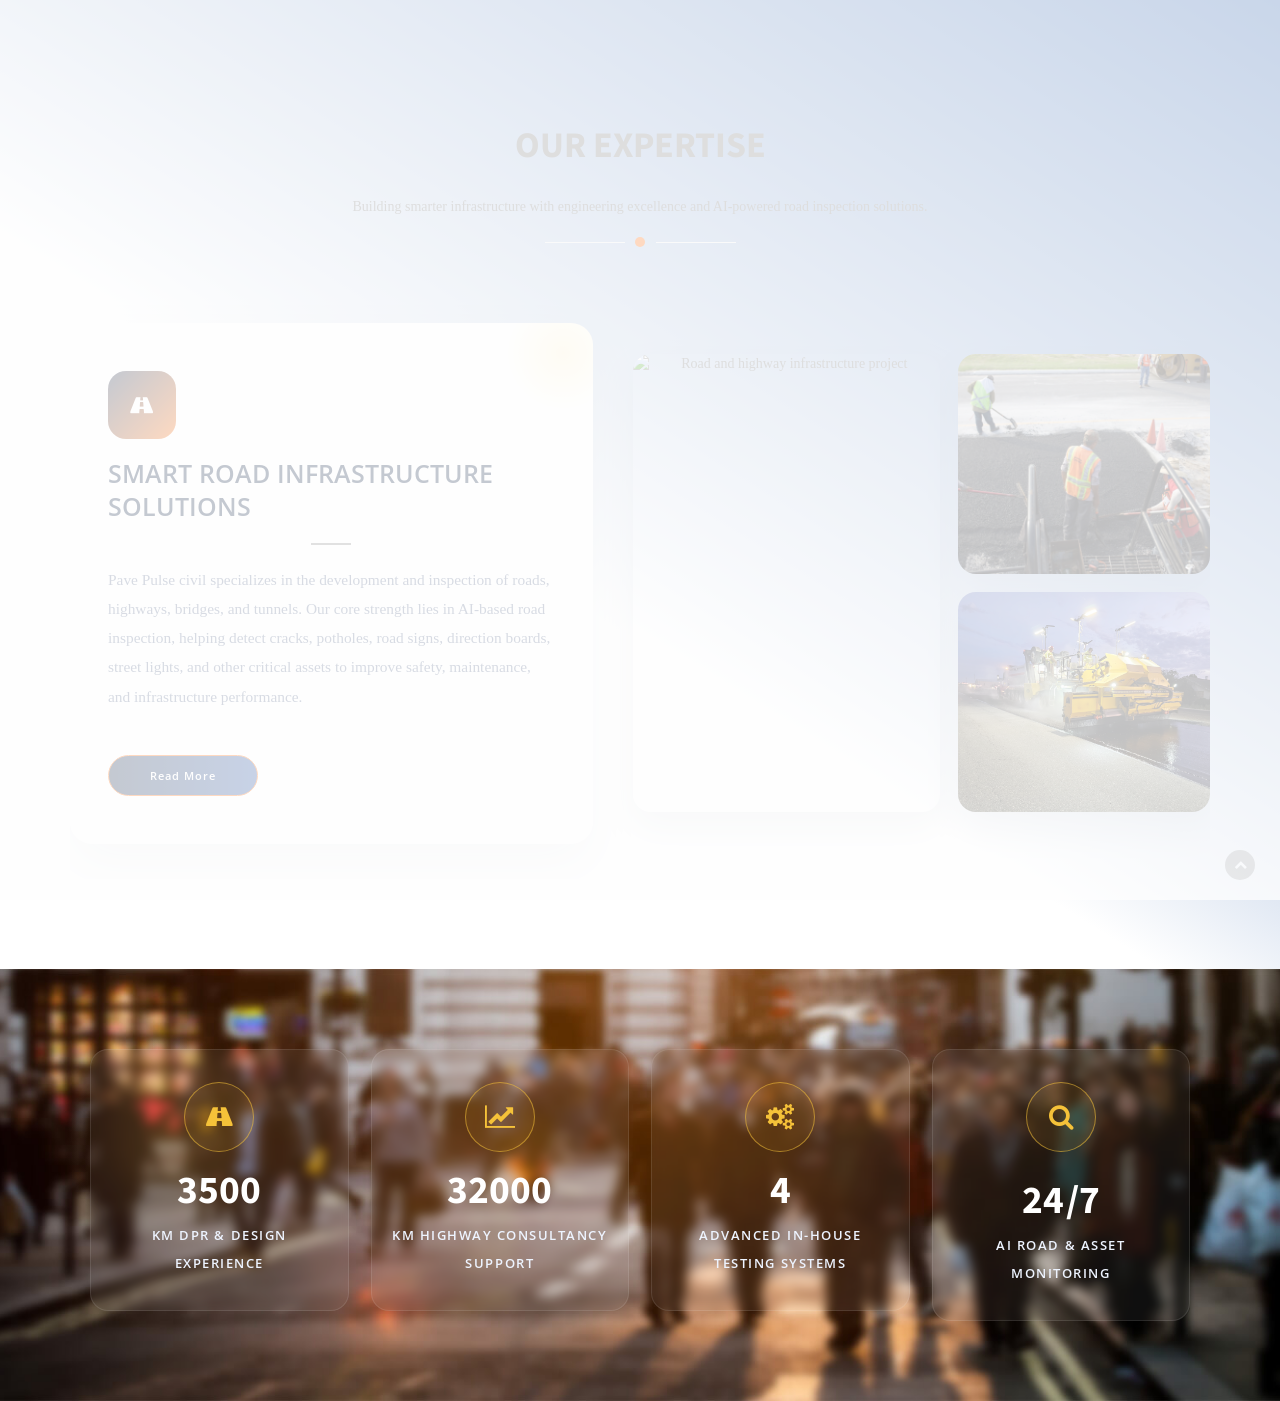
==== commit 41333c3a: "changes" ====
--- a/about/index.html
+++ b/about/index.html
@@ -143,19 +143,6 @@
     <script src="https://cdnjs.cloudflare.com/ajax/libs/slick-carousel/1.8.1/slick.min.js"></script>
     <script src="../assets/js/plugins.js"></script>
     <script src="../assets/js/main.js"></script>
-        <script>
-        fetch("../header.html")
-        .then(response => response.text())
-        .then(data => {
-            document.getElementById("header-placeholder").innerHTML = data;
-        });
-
-        fetch("../footer.html")
-        .then(response => response.text())
-        .then(data => {
-            document.getElementById("footer-placeholder").innerHTML = data;
-        });
-    </script>
 
 </body>
 </html>
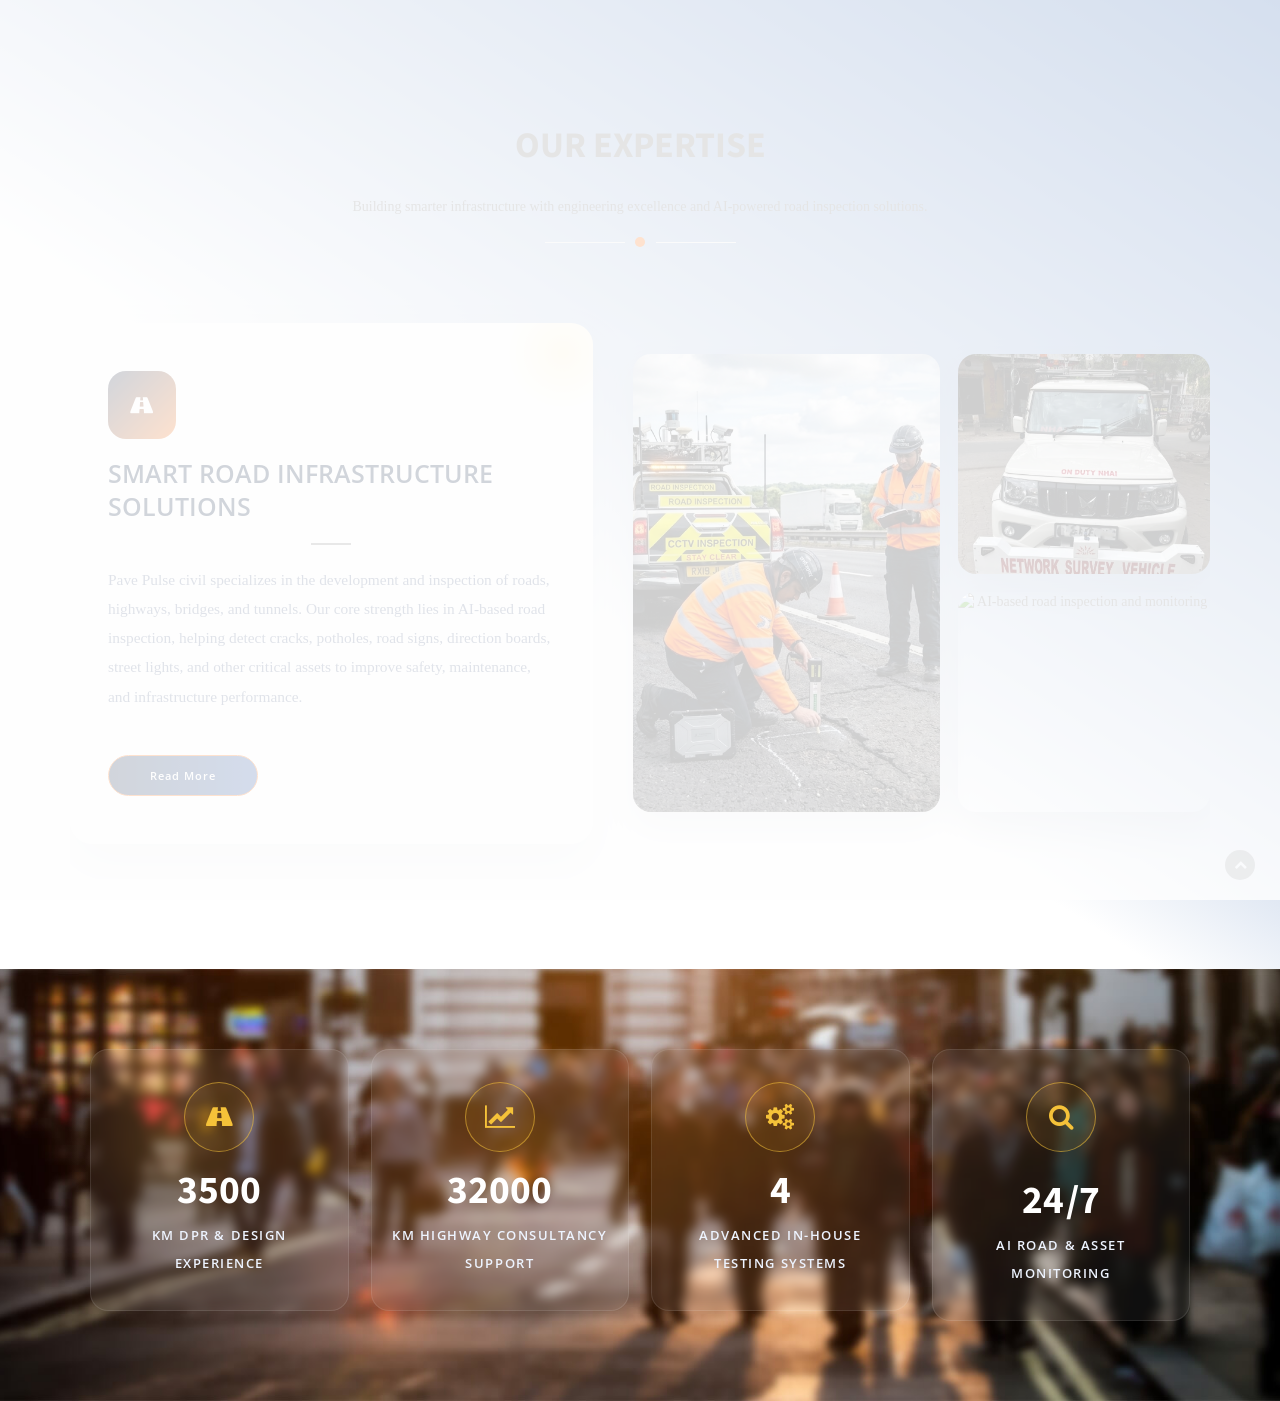
==== commit 643fd0c2: "changes" ====
--- a/about/index.html
+++ b/about/index.html
@@ -66,13 +66,13 @@
                         <div class="study-gallery-panel">
                             <div class="single_study_gallery">
                                 <div class="gallery-item gallery-item--tall">
-                                    <img src="../assets/images/build1.jpg" alt="Road and highway infrastructure project" />
+                                    <img src="../assets/images/about1.png" alt="Road and highway infrastructure project" />
                                 </div>
                                 <div class="gallery-item">
-                                    <img src="../assets/images/build2.jpg" alt="Bridge and civil engineering work" />
+                                    <img src="../assets/images/car.jpeg" alt="Bridge and civil engineering work" />
                                 </div>
                                 <div class="gallery-item gallery-item--small">
-                                    <img src="../assets/images/build3.jpg" alt="AI-based road inspection and monitoring" />
+                                    <img src="../assets/images/build1.jpg" alt="AI-based road inspection and monitoring" />
                                 </div>
                             </div>
                         </div>
--- a/assets/css/style.css
+++ b/assets/css/style.css
@@ -2149,7 +2149,7 @@
 .contact-card p{
     margin: 0;
     color: #dfe7ff;
-    font-size: 0.92rem;
+    font-size: 1.22rem;
     line-height: 1.7;
 }
 
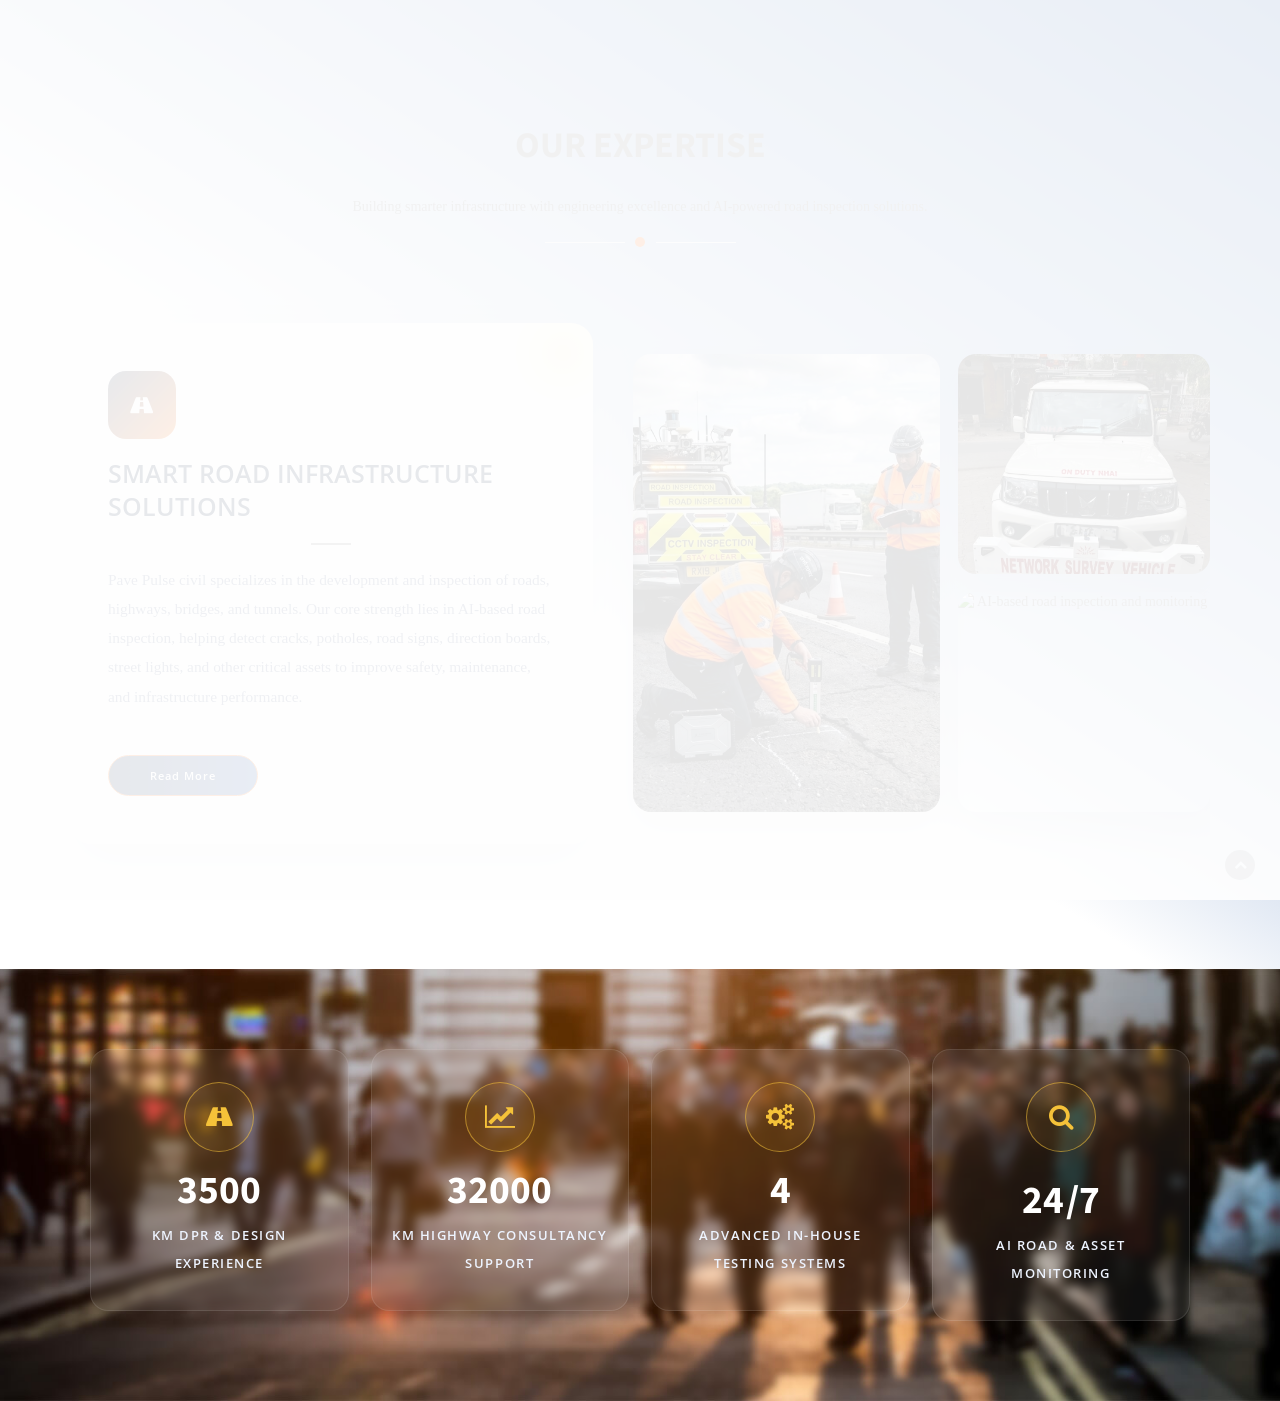
==== commit 6ff0a1f6: "changes" ====
--- a/about/index.html
+++ b/about/index.html
@@ -3,10 +3,41 @@
 <head>
     <meta charset="utf-8">
     <meta http-equiv="X-UA-Compatible" content="IE=edge,chrome=1">
-    <meta name="description" content="About PavePulse - Learn more about our process, case study, and team.">
+    <title>About PavePulse | AI Road Inspection & Civil Engineering Leaders</title>
+    <link rel="icon" href="../assets/images/logo.png" type="image/png">
+
+    <!-- SEO Meta Tags -->
+    <meta name="title" content="About PavePulse | AI Road Inspection & Civil Engineering Leaders">
+    <meta name="description" content="Learn about PavePulse civil engineering solutions. Discover our expertise in AI-driven road inspection, pothole analysis, pavement condition survey, highway maintenance, and infrastructure development.">
+    <meta name="keywords" content="About PavePulse, PavePulse team, road inspection company, AI road engineering, civil infrastructure experts, pavement condition survey company, road safety audit firm">
+    <meta name="robots" content="index, follow">
+    <meta name="author" content="PavePulse Civil Engineering">
+    <link rel="canonical" href="https://pavepulse.in/about/">
+
+    <!-- Open Graph -->
+    <meta property="og:type" content="website">
+    <meta property="og:url" content="https://pavepulse.in/about/">
+    <meta property="og:title" content="About PavePulse | Innovating Road Inspection & Civil Works">
+    <meta property="og:description" content="PavePulse is pioneering AI technology for intelligent road inspection, pavement health monitoring, and durable civil engineering projects.">
+    <meta property="og:image" content="https://pavepulse.in/assets/images/logo.png">
+
+    <!-- JSON-LD About Schema -->
+    <script type="application/ld+json">
+    {
+      "@context": "https://schema.org",
+      "@type": "AboutPage",
+      "mainEntity": {
+        "@type": "Organization",
+        "name": "PavePulse",
+        "url": "https://pavepulse.in/",
+        "logo": "https://pavepulse.in/assets/images/logo.png",
+        "description": "PavePulse specializes in AI-powered road condition inspection, automated pothole identification, pavement engineering, and highway infrastructure monitoring."
+      }
+    }
+    </script>
+
     <meta name="viewport" content="width=device-width, initial-scale=1">
-    <title>Pave Pulse Civil</title>
-    <link rel="icon" href="../assets/images/logo.png" type="image/png">
+
     <!--Google Fonts link-->
     <link href="https://fonts.googleapis.com/css?family=Source+Sans+Pro:300,300i,400,400i,600,600i,700,700i" rel="stylesheet">
     <link href="https://fonts.googleapis.com/css?family=Open+Sans:300,400,400i,600,600i,700,700i" rel="stylesheet">
--- a/assets/css/responsive.css
+++ b/assets/css/responsive.css
@@ -131,12 +131,143 @@
     .collapsing {
         overflow: hidden!important;
     }
+
+    .navbar-collapse {
+        background: rgba(0, 0, 0, 0.95);
+        padding: 10px 0;
+    }
+    .navbar-collapse .navbar-nav>li>a {
+        color: #fff !important;
+        padding: 10px 15px;
+    }
+    .navbar-collapse .navbar-nav>li>a:hover,
+    .navbar-collapse .navbar-nav>li>a:focus {
+        color: rgb(253, 102, 1) !important;
+    }
+    .navbar-toggle .icon-bar {
+        background-color: #fff;
+    }
 }
 
 /* Landscape phones and portrait tablets */
 @media  (max-width: 768px) {
     html {
         font-size: 80%;
+    }
+    .navbar-collapse {
+        /* width: calc(100% - 24px); */
+        width:110%;
+        max-width: 110%;
+        margin: 0 auto;
+        background: rgba(15, 22, 40, 0.714);
+        backdrop-filter: blur(18px);
+        -webkit-backdrop-filter: blur(18px);
+        padding: 12px 0;
+        border-radius: 0 0 18px 18px;
+        box-shadow: 0 22px 40px rgba(0, 0, 0, 0.26);
+        border-top: 1px solid rgba(255, 255, 255, 0.08);
+        transform: translateY(-12px);
+        opacity: 0;
+        transition: transform 0.35s ease, opacity 0.35s ease, background 0.35s ease;
+        overflow: hidden;
+        box-sizing: border-box;
+    }
+    .navbar-collapse.collapse.in {
+        opacity: 1;
+        transform: translateY(0);
+    }
+    .navbar-collapse .navbar-nav {
+        margin: 0;
+        padding: 0 8px;
+    }
+    .navbar-collapse .navbar-nav>li {
+        width: 100%;
+    }
+    .navbar-collapse .navbar-nav>li>a {
+        color: #f7f7f7 !important;
+        padding: 14px 18px;
+        font-size: 1rem;
+        font-weight: 600;
+        letter-spacing: 0.06em;
+        border-bottom: 1px solid rgba(255, 255, 255, 0.08);
+        transition: background 0.25s ease, color 0.25s ease;
+    }
+    .navbar-collapse .navbar-nav>li>a:hover,
+    .navbar-collapse .navbar-nav>li>a:focus {
+        color: #ff9f34 !important;
+        background: rgba(255, 255, 255, 0.08);
+    }
+    .navbar-toggle {
+        border: 1px solid rgba(255, 255, 255, 0.55);
+        border-radius: 12px;
+        /* background: rgba(255, 255, 255, 0.08); */
+        background: rgb(255, 255, 255);
+        padding: 8px 10px;
+        transition: background 0.25s ease, border-color 0.25s ease;
+    }
+    .navbar-toggle:hover {
+        background: rgba(255, 255, 255, 0.18);
+        border-color: rgba(255, 255, 255, 0.9);
+    }
+    .navbar-toggle .icon-bar {
+        background-color: #fff;
+    }
+    .navbar-header a img {
+        max-width: 42%;
+    }
+    .counter .main_counter_area {
+        padding: 50px 12px;
+    }
+    .counter-grid {
+        grid-template-columns: repeat(2, minmax(0, 1fr));
+        gap: 18px;
+    }
+    .main_counter_area .single_counter_item {
+        padding: 26px 16px;
+    }
+    .main_counter_area .single_counter_item i {
+        width: 58px;
+        height: 58px;
+        line-height: 58px;
+        font-size: 1.45rem;
+        margin-bottom: 16px;
+    }
+    .main_counter_area .single_counter h2 {
+        font-size: 2rem;
+        margin-bottom: 10px;
+    }
+    .main_counter_area .single_counter h4 {
+        font-size: 0.82rem;
+        letter-spacing: 0.1em;
+    }
+    .main_counter_area .single_counter_item h2 {
+        display: flex;
+        align-items: center;
+        justify-content: center;
+        gap: 4px;
+        margin: 10px 0;
+        flex-wrap: wrap;
+    }
+    .counter-grid .single_counter {
+        width: 100%;
+    }
+    @media (max-width: 576px) {
+        .counter .main_counter_area {
+            padding: 40px 12px;
+        }
+        .counter-grid {
+            grid-template-columns: 1fr;
+            gap: 16px;
+        }
+        .main_counter_area .single_counter_item {
+            padding: 24px 14px;
+        }
+        .main_counter_area .single_counter h2 {
+            font-size: 1.9rem;
+        }
+        .main_counter_area .single_counter h4 {
+            font-size: 0.78rem;
+        }
     }
     .main_feature .single_feature {
         margin-bottom: 40px;
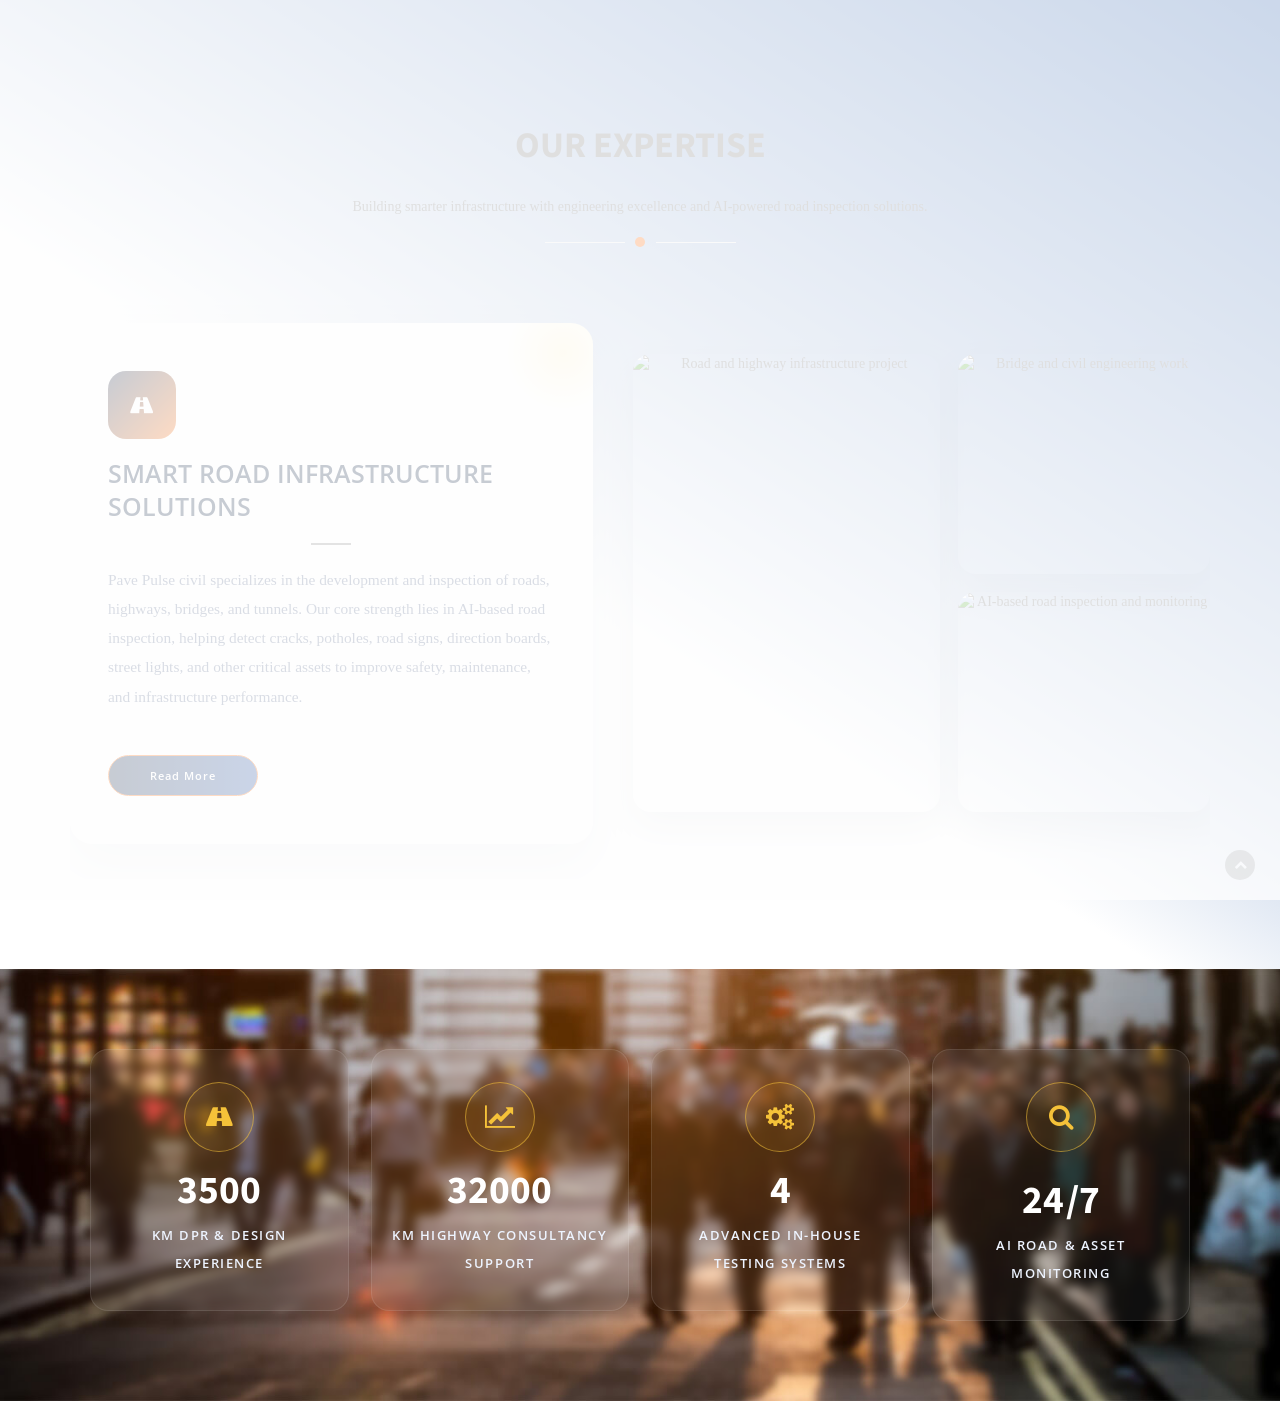
==== commit d8d97dbb: "chnages" ====
--- a/about/index.html
+++ b/about/index.html
@@ -97,13 +97,16 @@
                         <div class="study-gallery-panel">
                             <div class="single_study_gallery">
                                 <div class="gallery-item gallery-item--tall">
-                                    <img src="../assets/images/about1.png" alt="Road and highway infrastructure project" />
+                                    <!-- <img src="../assets/images/about1.png" alt="Road and highway infrastructure project" /> -->
+                                    <img src="https://i.ibb.co/NnQqxwP2/about1.png" alt="Road and highway infrastructure project" />
                                 </div>
                                 <div class="gallery-item">
-                                    <img src="../assets/images/car.jpeg" alt="Bridge and civil engineering work" />
+                                    <!-- <img src="../assets/images/car.jpeg" alt="Bridge and civil engineering work" />  -->
+                                    <img src="https://i.ibb.co/rhRd9wb/car.jpg" alt="Bridge and civil engineering work" />
                                 </div>
                                 <div class="gallery-item gallery-item--small">
-                                    <img src="../assets/images/build1.jpg" alt="AI-based road inspection and monitoring" />
+                                    <!-- <img src="../assets/images/build1.jpg" alt="AI-based road inspection and monitoring" /> -->
+                                    <img src="https://i.ibb.co/p633YzY5/build1.jpg" alt="AI-based road inspection and monitoring" />
                                 </div>
                             </div>
                         </div>
